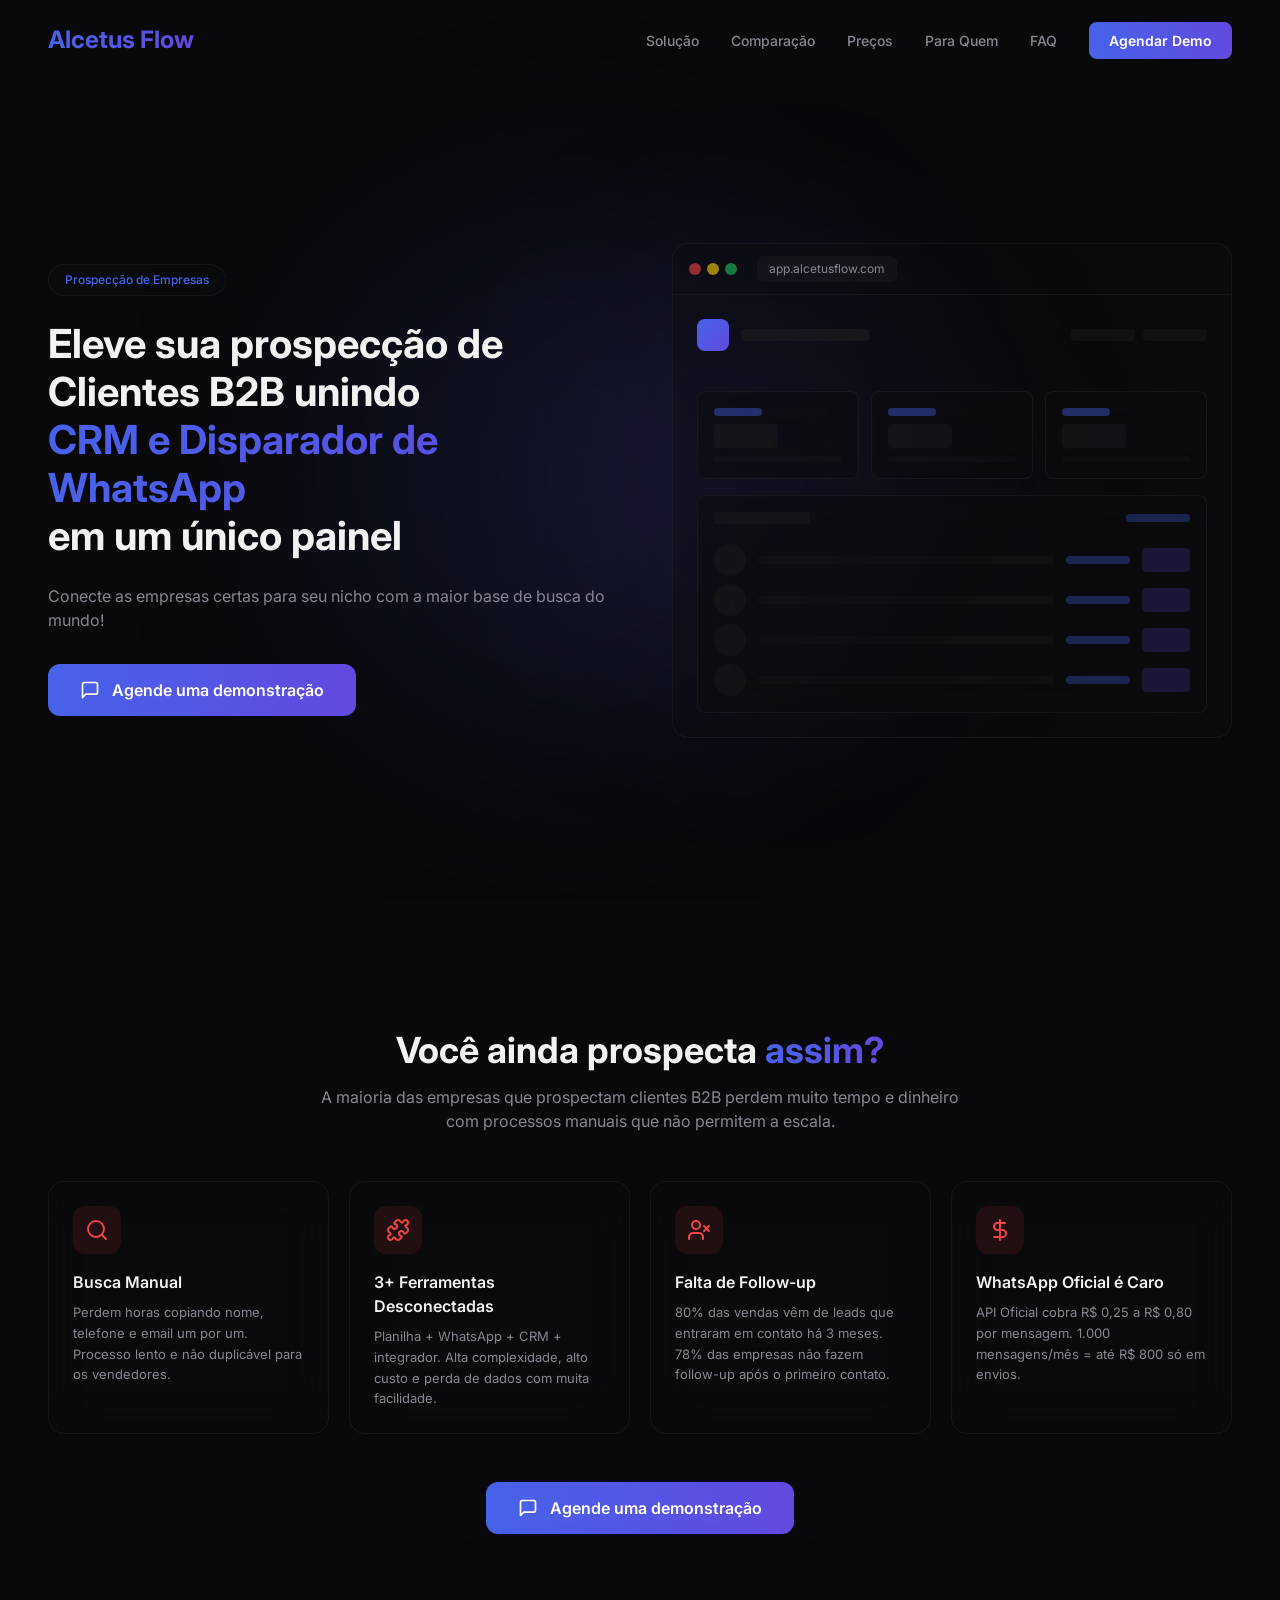
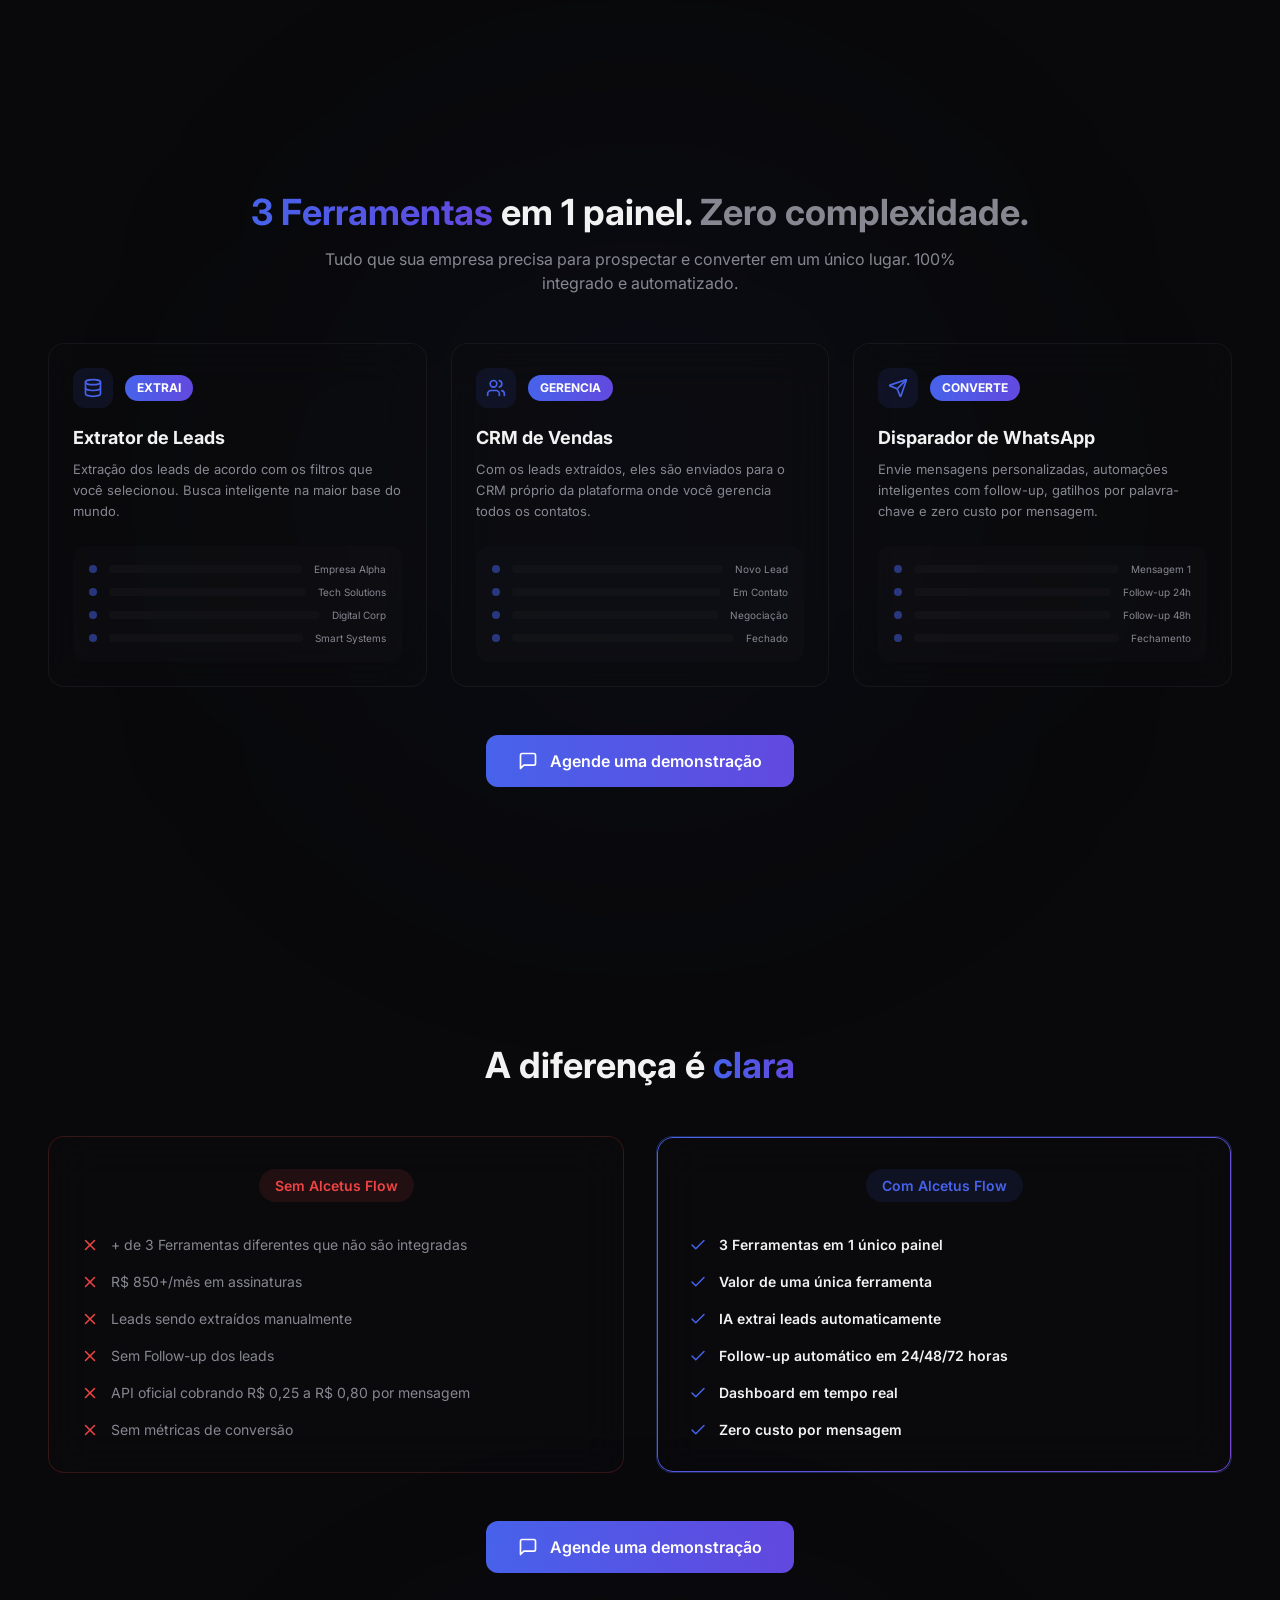
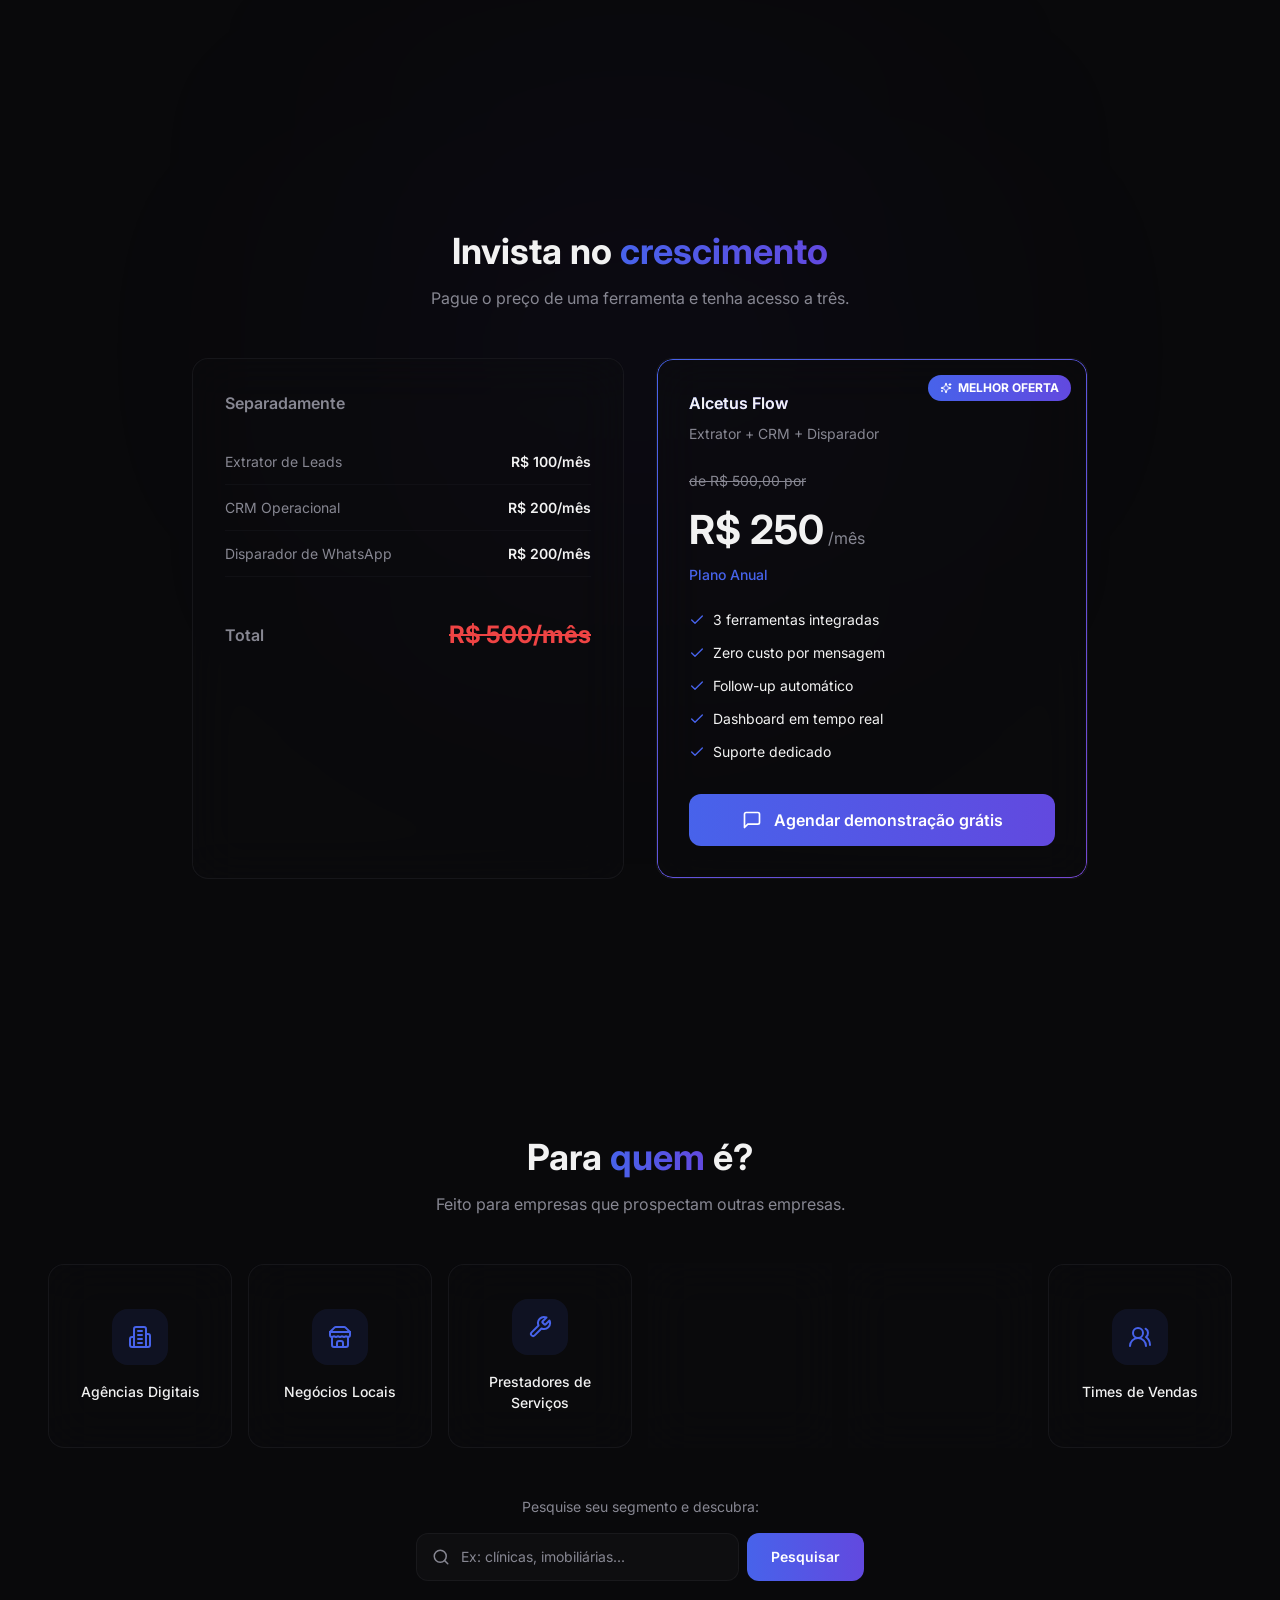
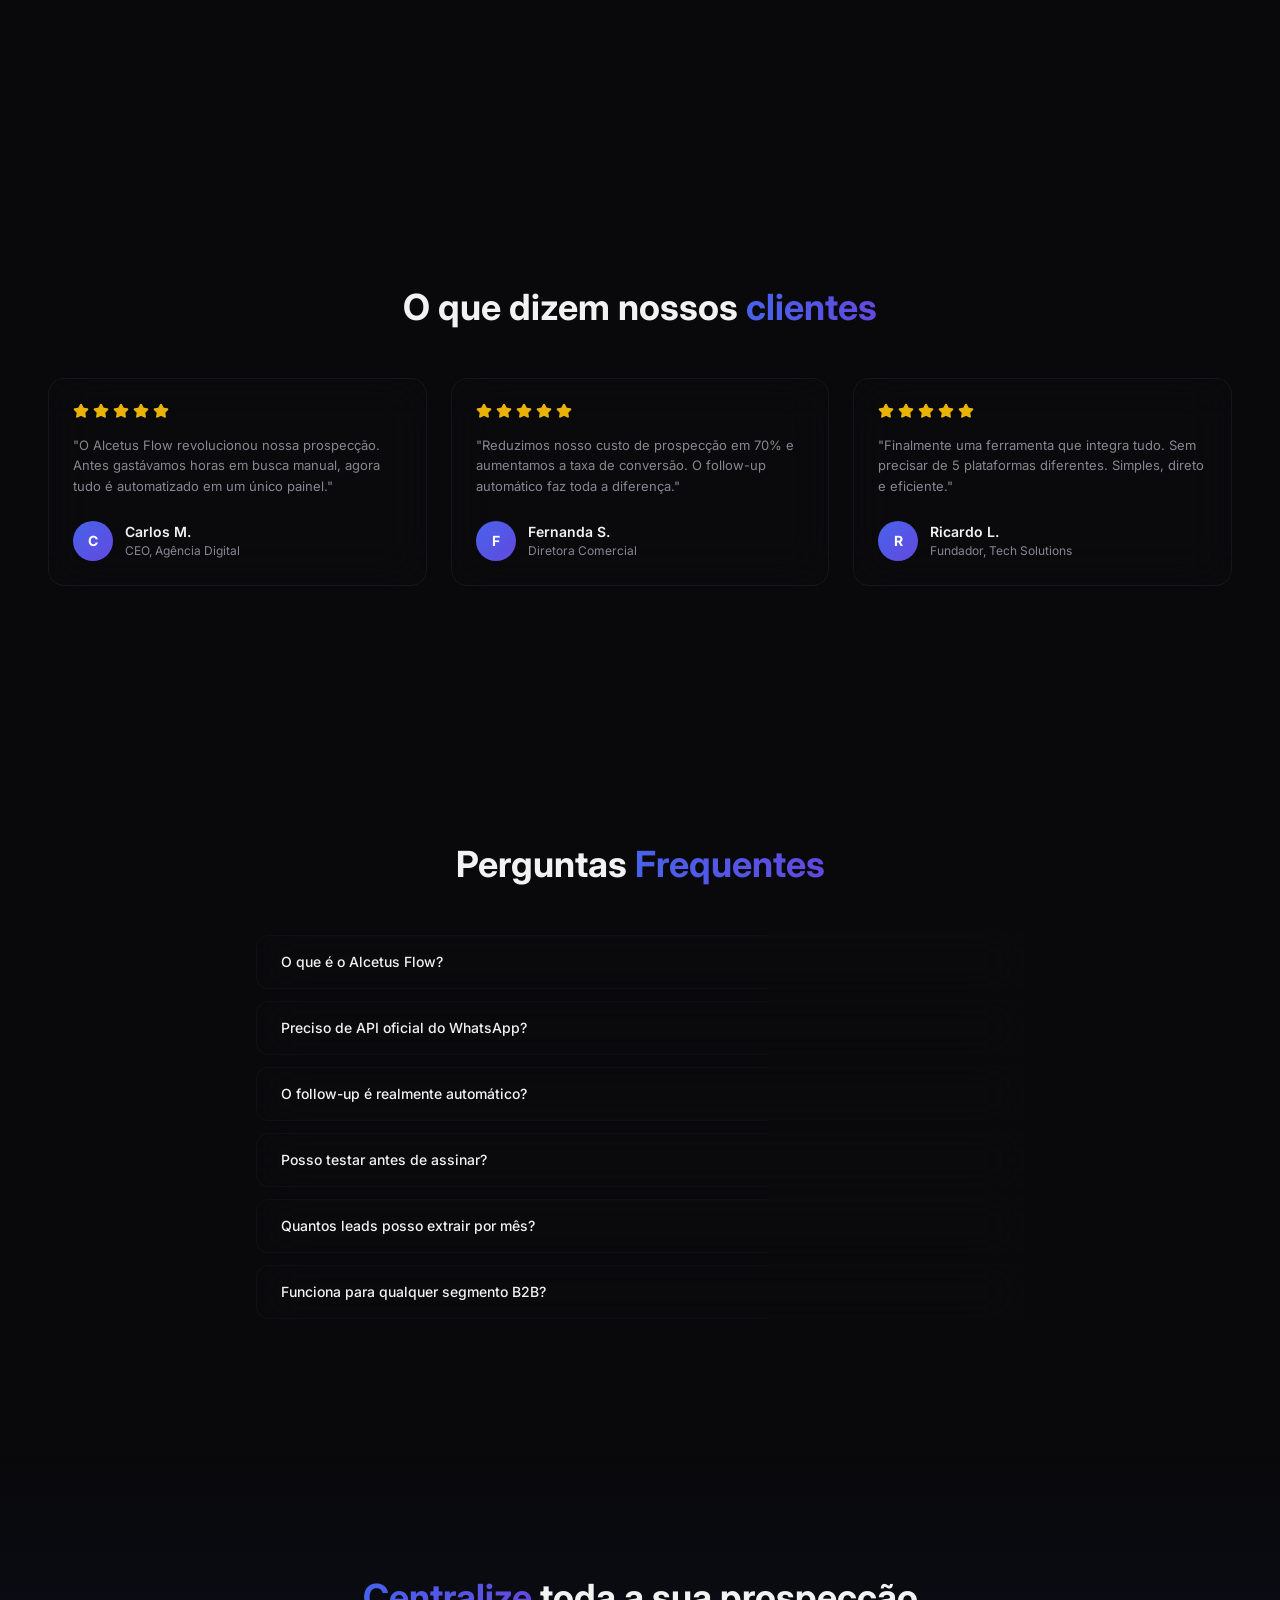
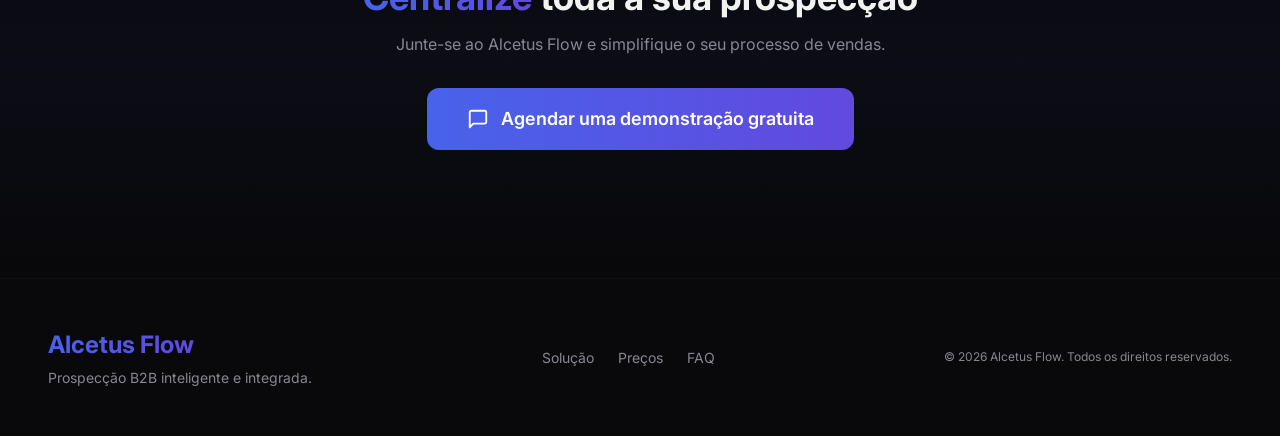
==== index.html @ d3956879 "site gerador de leads (alcetus.com)" ====
<!DOCTYPE html>
<html lang="pt-BR">
<head>
  <meta charset="UTF-8" />
  <meta name="viewport" content="width=device-width, initial-scale=1.0" />
  <title>Alcetus Flow — Prospecção B2B Inteligente</title>
  <meta name="description" content="Alcetus Flow — Prospecção B2B inteligente. CRM, Extrator de Leads e Disparador de WhatsApp em um único painel." />
  <meta name="author" content="Alcetus Flow" />
  <meta property="og:type" content="website" />
  <meta property="og:title" content="Alcetus Flow — Prospecção B2B Inteligente" />
  <meta property="og:description" content="Alcetus Flow — Prospecção B2B inteligente. CRM, Extrator de Leads e Disparador de WhatsApp em um único painel." />
  <meta name="twitter:card" content="summary_large_image" />
  <meta name="twitter:title" content="Alcetus Flow — Prospecção B2B Inteligente" />
  <meta name="twitter:description" content="Alcetus Flow — Prospecção B2B inteligente. CRM, Extrator de Leads e Disparador de WhatsApp em um único painel." />
  <link rel="preconnect" href="https://fonts.googleapis.com" />
  <link rel="preconnect" href="https://fonts.gstatic.com" crossorigin />
  <link href="https://fonts.googleapis.com/css2?family=Inter:wght@400;500;600;700;800&display=swap" rel="stylesheet" />
  <link rel="stylesheet" href="styles.css" />
</head>
<body>
  <div id="root">
    <!-- NAV -->
    <nav id="main-nav" class="nav">
      <div class="content-max section-padding nav-inner">
        <a href="#" class="brand gradient-text">Alcetus Flow</a>

        <div class="nav-links">
          <a href="#solucao" class="nav-link">Solução</a>
          <a href="#comparacao" class="nav-link">Comparação</a>
          <a href="#precos" class="nav-link">Preços</a>
          <a href="#para-quem" class="nav-link">Para Quem</a>
          <a href="#faq" class="nav-link">FAQ</a>
          <button type="button" class="btn-primary btn-sm" data-open-demo="true">Agendar Demo</button>
        </div>

        <button id="mobile-toggle" class="mobile-toggle" aria-label="Menu">
          <svg xmlns="http://www.w3.org/2000/svg" width="24" height="24" viewBox="0 0 24 24" fill="none" stroke="currentColor" stroke-width="2" stroke-linecap="round" stroke-linejoin="round">
            <line x1="4" x2="20" y1="12" y2="12"></line>
            <line x1="4" x2="20" y1="6" y2="6"></line>
            <line x1="4" x2="20" y1="18" y2="18"></line>
          </svg>
        </button>
      </div>

      <div id="mobile-menu" class="mobile-menu">
        <a href="#solucao" class="mobile-link">Solução</a>
        <a href="#comparacao" class="mobile-link">Comparação</a>
        <a href="#precos" class="mobile-link">Preços</a>
        <a href="#para-quem" class="mobile-link">Para Quem</a>
        <a href="#faq" class="mobile-link">FAQ</a>
        <button type="button" class="btn-primary btn-sm mobile-cta" data-open-demo="true">Agendar Demo</button>
      </div>
    </nav>

    <!-- HERO -->
    <section class="hero">
      <div class="glow glow-1"></div>
      <div class="glow glow-2"></div>

      <div class="content-max section-padding hero-inner">
        <div class="hero-grid">
          <div class="hero-left">
            <div class="fade-up" style="animation-delay: 0ms;">
              <span class="tag">Prospecção de Empresas</span>
            </div>
            <div class="fade-up" style="animation-delay: 100ms;">
              <h1 class="hero-title">Eleve sua prospecção de Clientes B2B unindo <span class="gradient-text">CRM e Disparador de WhatsApp</span> em um único painel</h1>
            </div>
            <div class="fade-up" style="animation-delay: 200ms;">
              <p class="hero-sub">Conecte as empresas certas para seu nicho com a maior base de busca do mundo!</p>
            </div>
            <div class="fade-up" style="animation-delay: 300ms;">
              <button type="button" class="btn-primary btn-lg" data-open-demo="true">
                <svg xmlns="http://www.w3.org/2000/svg" width="20" height="20" viewBox="0 0 24 24" fill="none" stroke="currentColor" stroke-width="2" stroke-linecap="round" stroke-linejoin="round">
                  <path d="M21 15a2 2 0 0 1-2 2H7l-4 4V5a2 2 0 0 1 2-2h14a2 2 0 0 1 2 2z"></path>
                </svg>
                Agende uma demonstração
              </button>
            </div>
          </div>

          <div class="hero-right scale-in" style="animation-delay: 400ms;">
            <div class="glass mockup">
              <div class="mockup-top">
                <div class="dots">
                  <span class="dot dot-red"></span>
                  <span class="dot dot-yellow"></span>
                  <span class="dot dot-green"></span>
                </div>
                <div class="url-bar">app.alcetusflow.com</div>
              </div>

              <div class="mockup-body">
                <div class="mockup-header">
                  <div class="mockup-logo"></div>
                  <div class="skel skel-name"></div>
                  <div class="skel-right">
                    <div class="skel skel-link"></div>
                    <div class="skel skel-link"></div>
                  </div>
                </div>

                <div class="mockup-stats">
                  <div class="glass stat-card">
                    <div class="bar bar-accent"></div>
                    <div class="bar-value"></div>
                    <div class="bar-line"></div>
                  </div>
                  <div class="glass stat-card">
                    <div class="bar bar-accent"></div>
                    <div class="bar-value"></div>
                    <div class="bar-line"></div>
                  </div>
                  <div class="glass stat-card">
                    <div class="bar bar-accent"></div>
                    <div class="bar-value"></div>
                    <div class="bar-line"></div>
                  </div>
                </div>

                <div class="glass stat-row">
                  <div class="stat-row-head">
                    <div class="skel-line skel-24"></div>
                    <div class="skel-line skel-16 primary-20"></div>
                  </div>
                  <div class="lead-row"><div class="avatar"></div><div class="skel-line skel-flex"></div><div class="skel-line skel-16 primary-20"></div><div class="badge-small"></div></div>
                  <div class="lead-row"><div class="avatar"></div><div class="skel-line skel-flex"></div><div class="skel-line skel-16 primary-20"></div><div class="badge-small"></div></div>
                  <div class="lead-row"><div class="avatar"></div><div class="skel-line skel-flex"></div><div class="skel-line skel-16 primary-20"></div><div class="badge-small"></div></div>
                  <div class="lead-row"><div class="avatar"></div><div class="skel-line skel-flex"></div><div class="skel-line skel-16 primary-20"></div><div class="badge-small"></div></div>
                </div>
              </div>
            </div>
          </div>
        </div>
      </div>
    </section>

    <!-- PROBLEM -->
    <section class="section">
      <div class="content-max section-padding">
        <div class="section-head reveal">
          <h2 class="section-title">Você ainda prospecta <span class="gradient-text">assim?</span></h2>
          <p class="section-sub">A maioria das empresas que prospectam clientes B2B perdem muito tempo e dinheiro com processos manuais que não permitem a escala.</p>
        </div>

        <div class="problem-grid">
          <div class="reveal" style="animation-delay: 0ms;">
            <div class="glass card card-problem">
              <div class="icon-box icon-box-danger">
                <svg xmlns="http://www.w3.org/2000/svg" width="24" height="24" viewBox="0 0 24 24" fill="none" stroke="currentColor" stroke-width="2" stroke-linecap="round" stroke-linejoin="round">
                  <circle cx="11" cy="11" r="8"></circle>
                  <path d="m21 21-4.3-4.3"></path>
                </svg>
              </div>
              <h3 class="card-title">Busca Manual</h3>
              <p class="card-text">Perdem horas copiando nome, telefone e email um por um. Processo lento e não duplicável para os vendedores.</p>
            </div>
          </div>

          <div class="reveal" style="animation-delay: 100ms;">
            <div class="glass card card-problem">
              <div class="icon-box icon-box-danger">
                <svg xmlns="http://www.w3.org/2000/svg" width="24" height="24" viewBox="0 0 24 24" fill="none" stroke="currentColor" stroke-width="2" stroke-linecap="round" stroke-linejoin="round">
                  <path d="M15.39 4.39a1 1 0 0 0 1.68-.474 2.5 2.5 0 1 1 3.014 3.015 1 1 0 0 0-.474 1.68l1.683 1.682a2.414 2.414 0 0 1 0 3.414L19.61 15.39a1 1 0 0 1-1.68-.474 2.5 2.5 0 1 0-3.014 3.015 1 1 0 0 1 .474 1.68l-1.683 1.682a2.414 2.414 0 0 1-3.414 0L8.61 19.61a1 1 0 0 0-1.68.474 2.5 2.5 0 1 1-3.014-3.015 1 1 0 0 0 .474-1.68l-1.683-1.682a2.414 2.414 0 0 1 0-3.414L4.39 8.61a1 1 0 0 1 1.68.474 2.5 2.5 0 1 0 3.014-3.015 1 1 0 0 1-.474-1.68l1.683-1.682a2.414 2.414 0 0 1 3.414 0z"></path>
                </svg>
              </div>
              <h3 class="card-title">3+ Ferramentas Desconectadas</h3>
              <p class="card-text">Planilha + WhatsApp + CRM + integrador. Alta complexidade, alto custo e perda de dados com muita facilidade.</p>
            </div>
          </div>

          <div class="reveal" style="animation-delay: 200ms;">
            <div class="glass card card-problem">
              <div class="icon-box icon-box-danger">
                <svg xmlns="http://www.w3.org/2000/svg" width="24" height="24" viewBox="0 0 24 24" fill="none" stroke="currentColor" stroke-width="2" stroke-linecap="round" stroke-linejoin="round">
                  <path d="M16 21v-2a4 4 0 0 0-4-4H6a4 4 0 0 0-4 4v2"></path>
                  <circle cx="9" cy="7" r="4"></circle>
                  <line x1="17" x2="22" y1="8" y2="13"></line>
                  <line x1="22" x2="17" y1="8" y2="13"></line>
                </svg>
              </div>
              <h3 class="card-title">Falta de Follow-up</h3>
              <p class="card-text">80% das vendas vêm de leads que entraram em contato há 3 meses. 78% das empresas não fazem follow-up após o primeiro contato.</p>
            </div>
          </div>

          <div class="reveal" style="animation-delay: 300ms;">
            <div class="glass card card-problem">
              <div class="icon-box icon-box-danger">
                <svg xmlns="http://www.w3.org/2000/svg" width="24" height="24" viewBox="0 0 24 24" fill="none" stroke="currentColor" stroke-width="2" stroke-linecap="round" stroke-linejoin="round">
                  <line x1="12" x2="12" y1="2" y2="22"></line>
                  <path d="M17 5H9.5a3.5 3.5 0 0 0 0 7h5a3.5 3.5 0 0 1 0 7H6"></path>
                </svg>
              </div>
              <h3 class="card-title">WhatsApp Oficial é Caro</h3>
              <p class="card-text">API Oficial cobra R$ 0,25 a R$ 0,80 por mensagem. 1.000 mensagens/mês = até R$ 800 só em envios.</p>
            </div>
          </div>
        </div>

        <div class="center reveal" style="animation-delay: 500ms;">
          <button type="button" class="btn-primary btn-lg" data-open-demo="true">
            <svg xmlns="http://www.w3.org/2000/svg" width="20" height="20" viewBox="0 0 24 24" fill="none" stroke="currentColor" stroke-width="2" stroke-linecap="round" stroke-linejoin="round">
              <path d="M21 15a2 2 0 0 1-2 2H7l-4 4V5a2 2 0 0 1 2-2h14a2 2 0 0 1 2 2z"></path>
            </svg>
            Agende uma demonstração
          </button>
        </div>
      </div>
    </section>

    <!-- SOLUTION -->
    <section id="solucao" class="section">
      <div class="glow glow-center"></div>
      <div class="content-max section-padding relative">
        <div class="section-head reveal">
          <h2 class="section-title"><span class="gradient-text">3 Ferramentas</span> em 1 painel. <span class="muted">Zero complexidade.</span></h2>
          <p class="section-sub">Tudo que sua empresa precisa para prospectar e converter em um único lugar. 100% integrado e automatizado.</p>
        </div>

        <div class="solution-grid">
          <!-- Card 1 -->
          <div class="reveal" style="animation-delay: 0ms;">
            <div class="glass card card-solution">
              <div class="card-solution-head">
                <div class="card-solution-top">
                  <div class="icon-box icon-box-primary">
                    <svg xmlns="http://www.w3.org/2000/svg" width="20" height="20" viewBox="0 0 24 24" fill="none" stroke="currentColor" stroke-width="2" stroke-linecap="round" stroke-linejoin="round">
                      <ellipse cx="12" cy="5" rx="9" ry="3"></ellipse>
                      <path d="M3 5V19A9 3 0 0 0 21 19V5"></path>
                      <path d="M3 12A9 3 0 0 0 21 12"></path>
                    </svg>
                  </div>
                  <span class="pill-tag">EXTRAI</span>
                </div>
                <h3 class="card-title-lg">Extrator de Leads</h3>
                <p class="card-text">Extração dos leads de acordo com os filtros que você selecionou. Busca inteligente na maior base do mundo.</p>
              </div>
              <div class="card-solution-demo">
                <div class="demo-row"><span class="dot-primary"></span><div class="demo-bar"></div><span class="demo-label">Empresa Alpha</span></div>
                <div class="demo-row"><span class="dot-primary"></span><div class="demo-bar"></div><span class="demo-label">Tech Solutions</span></div>
                <div class="demo-row"><span class="dot-primary"></span><div class="demo-bar"></div><span class="demo-label">Digital Corp</span></div>
                <div class="demo-row"><span class="dot-primary"></span><div class="demo-bar"></div><span class="demo-label">Smart Systems</span></div>
              </div>
            </div>
          </div>

          <!-- Card 2 -->
          <div class="reveal" style="animation-delay: 150ms;">
            <div class="glass card card-solution">
              <div class="card-solution-head">
                <div class="card-solution-top">
                  <div class="icon-box icon-box-primary">
                    <svg xmlns="http://www.w3.org/2000/svg" width="20" height="20" viewBox="0 0 24 24" fill="none" stroke="currentColor" stroke-width="2" stroke-linecap="round" stroke-linejoin="round">
                      <path d="M16 21v-2a4 4 0 0 0-4-4H6a4 4 0 0 0-4 4v2"></path>
                      <circle cx="9" cy="7" r="4"></circle>
                      <path d="M22 21v-2a4 4 0 0 0-3-3.87"></path>
                      <path d="M16 3.13a4 4 0 0 1 0 7.75"></path>
                    </svg>
                  </div>
                  <span class="pill-tag">GERENCIA</span>
                </div>
                <h3 class="card-title-lg">CRM de Vendas</h3>
                <p class="card-text">Com os leads extraídos, eles são enviados para o CRM próprio da plataforma onde você gerencia todos os contatos.</p>
              </div>
              <div class="card-solution-demo">
                <div class="demo-row"><span class="dot-primary"></span><div class="demo-bar"></div><span class="demo-label">Novo Lead</span></div>
                <div class="demo-row"><span class="dot-primary"></span><div class="demo-bar"></div><span class="demo-label">Em Contato</span></div>
                <div class="demo-row"><span class="dot-primary"></span><div class="demo-bar"></div><span class="demo-label">Negociação</span></div>
                <div class="demo-row"><span class="dot-primary"></span><div class="demo-bar"></div><span class="demo-label">Fechado</span></div>
              </div>
            </div>
          </div>

          <!-- Card 3 -->
          <div class="reveal" style="animation-delay: 300ms;">
            <div class="glass card card-solution">
              <div class="card-solution-head">
                <div class="card-solution-top">
                  <div class="icon-box icon-box-primary">
                    <svg xmlns="http://www.w3.org/2000/svg" width="20" height="20" viewBox="0 0 24 24" fill="none" stroke="currentColor" stroke-width="2" stroke-linecap="round" stroke-linejoin="round">
                      <path d="M14.536 21.686a.5.5 0 0 0 .937-.024l6.5-19a.496.496 0 0 0-.635-.635l-19 6.5a.5.5 0 0 0-.024.937l7.93 3.18a2 2 0 0 1 1.112 1.11z"></path>
                      <path d="m21.854 2.147-10.94 10.939"></path>
                    </svg>
                  </div>
                  <span class="pill-tag">CONVERTE</span>
                </div>
                <h3 class="card-title-lg">Disparador de WhatsApp</h3>
                <p class="card-text">Envie mensagens personalizadas, automações inteligentes com follow-up, gatilhos por palavra-chave e zero custo por mensagem.</p>
              </div>
              <div class="card-solution-demo">
                <div class="demo-row"><span class="dot-primary"></span><div class="demo-bar"></div><span class="demo-label">Mensagem 1</span></div>
                <div class="demo-row"><span class="dot-primary"></span><div class="demo-bar"></div><span class="demo-label">Follow-up 24h</span></div>
                <div class="demo-row"><span class="dot-primary"></span><div class="demo-bar"></div><span class="demo-label">Follow-up 48h</span></div>
                <div class="demo-row"><span class="dot-primary"></span><div class="demo-bar"></div><span class="demo-label">Fechamento</span></div>
              </div>
            </div>
          </div>
        </div>

        <div class="center reveal" style="animation-delay: 500ms;">
          <button type="button" class="btn-primary btn-lg" data-open-demo="true">
            <svg xmlns="http://www.w3.org/2000/svg" width="20" height="20" viewBox="0 0 24 24" fill="none" stroke="currentColor" stroke-width="2" stroke-linecap="round" stroke-linejoin="round">
              <path d="M21 15a2 2 0 0 1-2 2H7l-4 4V5a2 2 0 0 1 2-2h14a2 2 0 0 1 2 2z"></path>
            </svg>
            Agende uma demonstração
          </button>
        </div>
      </div>
    </section>

    <!-- COMPARISON -->
    <section id="comparacao" class="section">
      <div class="content-max section-padding">
        <div class="section-head reveal">
          <h2 class="section-title">A diferença é <span class="gradient-text">clara</span></h2>
        </div>

        <div class="compare-grid">
          <div class="reveal">
            <div class="glass card compare-card compare-danger">
              <div class="center">
                <span class="pill-danger">Sem Alcetus Flow</span>
              </div>
              <ul class="compare-list">
                <li><svg xmlns="http://www.w3.org/2000/svg" width="18" height="18" viewBox="0 0 24 24" fill="none" stroke="currentColor" stroke-width="2" stroke-linecap="round" stroke-linejoin="round" class="icon-x"><path d="M18 6 6 18"></path><path d="m6 6 12 12"></path></svg><span>+ de 3 Ferramentas diferentes que não são integradas</span></li>
                <li><svg xmlns="http://www.w3.org/2000/svg" width="18" height="18" viewBox="0 0 24 24" fill="none" stroke="currentColor" stroke-width="2" stroke-linecap="round" stroke-linejoin="round" class="icon-x"><path d="M18 6 6 18"></path><path d="m6 6 12 12"></path></svg><span>R$ 850+/mês em assinaturas</span></li>
                <li><svg xmlns="http://www.w3.org/2000/svg" width="18" height="18" viewBox="0 0 24 24" fill="none" stroke="currentColor" stroke-width="2" stroke-linecap="round" stroke-linejoin="round" class="icon-x"><path d="M18 6 6 18"></path><path d="m6 6 12 12"></path></svg><span>Leads sendo extraídos manualmente</span></li>
                <li><svg xmlns="http://www.w3.org/2000/svg" width="18" height="18" viewBox="0 0 24 24" fill="none" stroke="currentColor" stroke-width="2" stroke-linecap="round" stroke-linejoin="round" class="icon-x"><path d="M18 6 6 18"></path><path d="m6 6 12 12"></path></svg><span>Sem Follow-up dos leads</span></li>
                <li><svg xmlns="http://www.w3.org/2000/svg" width="18" height="18" viewBox="0 0 24 24" fill="none" stroke="currentColor" stroke-width="2" stroke-linecap="round" stroke-linejoin="round" class="icon-x"><path d="M18 6 6 18"></path><path d="m6 6 12 12"></path></svg><span>API oficial cobrando R$ 0,25 a R$ 0,80 por mensagem</span></li>
                <li><svg xmlns="http://www.w3.org/2000/svg" width="18" height="18" viewBox="0 0 24 24" fill="none" stroke="currentColor" stroke-width="2" stroke-linecap="round" stroke-linejoin="round" class="icon-x"><path d="M18 6 6 18"></path><path d="m6 6 12 12"></path></svg><span>Sem métricas de conversão</span></li>
              </ul>
            </div>
          </div>

          <div class="reveal">
            <div class="glass card compare-card compare-primary gradient-border">
              <div class="center">
                <span class="pill-primary">Com Alcetus Flow</span>
              </div>
              <ul class="compare-list">
                <li><svg xmlns="http://www.w3.org/2000/svg" width="18" height="18" viewBox="0 0 24 24" fill="none" stroke="currentColor" stroke-width="2" stroke-linecap="round" stroke-linejoin="round" class="icon-check"><path d="M20 6 9 17l-5-5"></path></svg><span class="strong">3 Ferramentas em 1 único painel</span></li>
                <li><svg xmlns="http://www.w3.org/2000/svg" width="18" height="18" viewBox="0 0 24 24" fill="none" stroke="currentColor" stroke-width="2" stroke-linecap="round" stroke-linejoin="round" class="icon-check"><path d="M20 6 9 17l-5-5"></path></svg><span class="strong">Valor de uma única ferramenta</span></li>
                <li><svg xmlns="http://www.w3.org/2000/svg" width="18" height="18" viewBox="0 0 24 24" fill="none" stroke="currentColor" stroke-width="2" stroke-linecap="round" stroke-linejoin="round" class="icon-check"><path d="M20 6 9 17l-5-5"></path></svg><span class="strong">IA extrai leads automaticamente</span></li>
                <li><svg xmlns="http://www.w3.org/2000/svg" width="18" height="18" viewBox="0 0 24 24" fill="none" stroke="currentColor" stroke-width="2" stroke-linecap="round" stroke-linejoin="round" class="icon-check"><path d="M20 6 9 17l-5-5"></path></svg><span class="strong">Follow-up automático em 24/48/72 horas</span></li>
                <li><svg xmlns="http://www.w3.org/2000/svg" width="18" height="18" viewBox="0 0 24 24" fill="none" stroke="currentColor" stroke-width="2" stroke-linecap="round" stroke-linejoin="round" class="icon-check"><path d="M20 6 9 17l-5-5"></path></svg><span class="strong">Dashboard em tempo real</span></li>
                <li><svg xmlns="http://www.w3.org/2000/svg" width="18" height="18" viewBox="0 0 24 24" fill="none" stroke="currentColor" stroke-width="2" stroke-linecap="round" stroke-linejoin="round" class="icon-check"><path d="M20 6 9 17l-5-5"></path></svg><span class="strong">Zero custo por mensagem</span></li>
              </ul>
            </div>
          </div>
        </div>

        <div class="center reveal" style="animation-delay: 300ms;">
          <button type="button" class="btn-primary btn-lg" data-open-demo="true">
            <svg xmlns="http://www.w3.org/2000/svg" width="20" height="20" viewBox="0 0 24 24" fill="none" stroke="currentColor" stroke-width="2" stroke-linecap="round" stroke-linejoin="round">
              <path d="M21 15a2 2 0 0 1-2 2H7l-4 4V5a2 2 0 0 1 2-2h14a2 2 0 0 1 2 2z"></path>
            </svg>
            Agende uma demonstração
          </button>
        </div>
      </div>
    </section>

    <!-- PRICING -->
    <section id="precos" class="section">
      <div class="glow glow-top"></div>
      <div class="content-max section-padding relative">
        <div class="section-head reveal">
          <h2 class="section-title">Invista no <span class="gradient-text">crescimento</span></h2>
          <p class="section-sub">Pague o preço de uma ferramenta e tenha acesso a três.</p>
        </div>

        <div class="pricing-grid">
          <div class="reveal">
            <div class="glass card pricing-card">
              <h3 class="pricing-subtitle">Separadamente</h3>
              <div class="pricing-list">
                <div class="pricing-row">
                  <span class="muted">Extrator de Leads</span>
                  <span class="strong">R$ 100/mês</span>
                </div>
                <div class="pricing-row">
                  <span class="muted">CRM Operacional</span>
                  <span class="strong">R$ 200/mês</span>
                </div>
                <div class="pricing-row">
                  <span class="muted">Disparador de WhatsApp</span>
                  <span class="strong">R$ 200/mês</span>
                </div>
              </div>
              <div class="pricing-total">
                <span class="muted strong-16">Total</span>
                <span class="pricing-total-value striked">R$ 500/mês</span>
              </div>
            </div>
          </div>

          <div class="reveal">
            <div class="glass card pricing-card pricing-highlight gradient-border">
              <div class="best-tag">
                <span class="pill-gradient">
                  <svg xmlns="http://www.w3.org/2000/svg" width="12" height="12" viewBox="0 0 24 24" fill="none" stroke="currentColor" stroke-width="2" stroke-linecap="round" stroke-linejoin="round">
                    <path d="M9.937 15.5A2 2 0 0 0 8.5 14.063l-6.135-1.582a.5.5 0 0 1 0-.962L8.5 9.936A2 2 0 0 0 9.937 8.5l1.582-6.135a.5.5 0 0 1 .963 0L14.063 8.5A2 2 0 0 0 15.5 9.937l6.135 1.581a.5.5 0 0 1 0 .964L15.5 14.063a2 2 0 0 0-1.437 1.437l-1.582 6.135a.5.5 0 0 1-.963 0z"></path>
                    <path d="M20 3v4"></path>
                    <path d="M22 5h-4"></path>
                    <path d="M4 17v2"></path>
                    <path d="M5 18H3"></path>
                  </svg>
                  MELHOR OFERTA
                </span>
              </div>
              <h3 class="pricing-subtitle gradient-text">Alcetus Flow</h3>
              <p class="muted small mb-6">Extrator + CRM + Disparador</p>
              <div class="pricing-price">
                <span class="muted small striked">de R$ 500,00 por</span>
                <div class="price-big">
                  <span class="price-value">R$ 250</span>
                  <span class="price-suffix">/mês</span>
                </div>
                <span class="plan-tag">Plano Anual</span>
              </div>
              <ul class="pricing-features">
                <li><svg xmlns="http://www.w3.org/2000/svg" width="16" height="16" viewBox="0 0 24 24" fill="none" stroke="currentColor" stroke-width="2" stroke-linecap="round" stroke-linejoin="round" class="icon-check"><path d="M20 6 9 17l-5-5"></path></svg>3 ferramentas integradas</li>
                <li><svg xmlns="http://www.w3.org/2000/svg" width="16" height="16" viewBox="0 0 24 24" fill="none" stroke="currentColor" stroke-width="2" stroke-linecap="round" stroke-linejoin="round" class="icon-check"><path d="M20 6 9 17l-5-5"></path></svg>Zero custo por mensagem</li>
                <li><svg xmlns="http://www.w3.org/2000/svg" width="16" height="16" viewBox="0 0 24 24" fill="none" stroke="currentColor" stroke-width="2" stroke-linecap="round" stroke-linejoin="round" class="icon-check"><path d="M20 6 9 17l-5-5"></path></svg>Follow-up automático</li>
                <li><svg xmlns="http://www.w3.org/2000/svg" width="16" height="16" viewBox="0 0 24 24" fill="none" stroke="currentColor" stroke-width="2" stroke-linecap="round" stroke-linejoin="round" class="icon-check"><path d="M20 6 9 17l-5-5"></path></svg>Dashboard em tempo real</li>
                <li><svg xmlns="http://www.w3.org/2000/svg" width="16" height="16" viewBox="0 0 24 24" fill="none" stroke="currentColor" stroke-width="2" stroke-linecap="round" stroke-linejoin="round" class="icon-check"><path d="M20 6 9 17l-5-5"></path></svg>Suporte dedicado</li>
              </ul>
              <button type="button" class="btn-primary btn-lg btn-block" data-open-demo="true">
                <svg xmlns="http://www.w3.org/2000/svg" width="20" height="20" viewBox="0 0 24 24" fill="none" stroke="currentColor" stroke-width="2" stroke-linecap="round" stroke-linejoin="round">
                  <path d="M21 15a2 2 0 0 1-2 2H7l-4 4V5a2 2 0 0 1 2-2h14a2 2 0 0 1 2 2z"></path>
                </svg>
                Agendar demonstração grátis
              </button>
            </div>
          </div>
        </div>
      </div>
    </section>

    <!-- FOR WHO -->
    <section id="para-quem" class="section">
      <div class="content-max section-padding">
        <div class="section-head reveal">
          <h2 class="section-title">Para <span class="gradient-text">quem</span> é?</h2>
          <p class="section-sub">Feito para empresas que prospectam outras empresas.</p>
        </div>

        <div class="who-grid">
          <div class="reveal" style="animation-delay: 0ms;">
            <div class="glass card who-card">
              <div class="icon-box-lg icon-box-primary">
                <svg xmlns="http://www.w3.org/2000/svg" width="24" height="24" viewBox="0 0 24 24" fill="none" stroke="currentColor" stroke-width="2" stroke-linecap="round" stroke-linejoin="round">
                  <path d="M6 22V4a2 2 0 0 1 2-2h8a2 2 0 0 1 2 2v18Z"></path>
                  <path d="M6 12H4a2 2 0 0 0-2 2v6a2 2 0 0 0 2 2h2"></path>
                  <path d="M18 9h2a2 2 0 0 1 2 2v9a2 2 0 0 1-2 2h-2"></path>
                  <path d="M10 6h4"></path><path d="M10 10h4"></path><path d="M10 14h4"></path><path d="M10 18h4"></path>
                </svg>
              </div>
              <span class="who-label">Agências Digitais</span>
            </div>
          </div>

          <div class="reveal" style="animation-delay: 80ms;">
            <div class="glass card who-card">
              <div class="icon-box-lg icon-box-primary">
                <svg xmlns="http://www.w3.org/2000/svg" width="24" height="24" viewBox="0 0 24 24" fill="none" stroke="currentColor" stroke-width="2" stroke-linecap="round" stroke-linejoin="round">
                  <path d="m2 7 4.41-4.41A2 2 0 0 1 7.83 2h8.34a2 2 0 0 1 1.42.59L22 7"></path>
                  <path d="M4 12v8a2 2 0 0 0 2 2h12a2 2 0 0 0 2-2v-8"></path>
                  <path d="M15 22v-4a2 2 0 0 0-2-2h-2a2 2 0 0 0-2 2v4"></path>
                  <path d="M2 7h20"></path>
                  <path d="M22 7v3a2 2 0 0 1-2 2a2.7 2.7 0 0 1-1.59-.63.7.7 0 0 0-.82 0A2.7 2.7 0 0 1 16 12a2.7 2.7 0 0 1-1.59-.63.7.7 0 0 0-.82 0A2.7 2.7 0 0 1 12 12a2.7 2.7 0 0 1-1.59-.63.7.7 0 0 0-.82 0A2.7 2.7 0 0 1 8 12a2.7 2.7 0 0 1-1.59-.63.7.7 0 0 0-.82 0A2.7 2.7 0 0 1 4 12a2 2 0 0 1-2-2V7"></path>
                </svg>
              </div>
              <span class="who-label">Negócios Locais</span>
            </div>
          </div>

          <div class="reveal" style="animation-delay: 160ms;">
            <div class="glass card who-card">
              <div class="icon-box-lg icon-box-primary">
                <svg xmlns="http://www.w3.org/2000/svg" width="24" height="24" viewBox="0 0 24 24" fill="none" stroke="currentColor" stroke-width="2" stroke-linecap="round" stroke-linejoin="round">
                  <path d="M14.7 6.3a1 1 0 0 0 0 1.4l1.6 1.6a1 1 0 0 0 1.4 0l3.77-3.77a6 6 0 0 1-7.94 7.94l-6.91 6.91a2.12 2.12 0 0 1-3-3l6.91-6.91a6 6 0 0 1 7.94-7.94l-3.76 3.76z"></path>
                </svg>
              </div>
              <span class="who-label">Prestadores de Serviços</span>
            </div>
          </div>

          <div class="reveal" style="animation-delay: 240ms;">
            <div class="glass card who-card">
              <div class="icon-box-lg icon-box-primary">
                <svg xmlns="http://www.w3.org/2000/svg" width="24" height="24" viewBox="0 0 24 24" fill="none" stroke="currentColor" stroke-width="2" stroke-linecap="round" stroke-linejoin="round">
                  <path d="M14 18V6a2 2 0 0 0-2-2H4a2 2 0 0 0-2 2v11a1 1 0 0 0 1 1h2"></path>
                  <path d="M15 18H9"></path>
                  <path d="M19 18h2a1 1 0 0 0 1-1v-3.65a1 1 0 0 0-.22-.624l-3.48-4.35A1 1 0 0 0 17.52 8H14"></path>
                  <circle cx="17" cy="18" r="2"></circle>
                  <circle cx="7" cy="18" r="2"></circle>
                </svg>
              </div>
              <span class="who-label">Distribuidores</span>
            </div>
          </div>

          <div class="reveal" style="animation-delay: 320ms;">
            <div class="glass card who-card">
              <div class="icon-box-lg icon-box-primary">
                <svg xmlns="http://www.w3.org/2000/svg" width="24" height="24" viewBox="0 0 24 24" fill="none" stroke="currentColor" stroke-width="2" stroke-linecap="round" stroke-linejoin="round">
                  <path d="M16 20V4a2 2 0 0 0-2-2h-4a2 2 0 0 0-2 2v16"></path>
                  <rect width="20" height="14" x="2" y="6" rx="2"></rect>
                </svg>
              </div>
              <span class="who-label">Escritórios</span>
            </div>
          </div>

          <div class="reveal" style="animation-delay: 400ms;">
            <div class="glass card who-card">
              <div class="icon-box-lg icon-box-primary">
                <svg xmlns="http://www.w3.org/2000/svg" width="24" height="24" viewBox="0 0 24 24" fill="none" stroke="currentColor" stroke-width="2" stroke-linecap="round" stroke-linejoin="round">
                  <path d="M18 21a8 8 0 0 0-16 0"></path>
                  <circle cx="10" cy="8" r="5"></circle>
                  <path d="M22 20c0-3.37-2-6.5-4-8a5 5 0 0 0-.45-8.3"></path>
                </svg>
              </div>
              <span class="who-label">Times de Vendas</span>
            </div>
          </div>
        </div>

        <div class="center reveal" style="animation-delay: 600ms;">
          <p class="muted small mb-4">Pesquise seu segmento e descubra:</p>
          <form id="search-form" class="search-form" onsubmit="return false;">
            <div class="search-wrap">
              <svg xmlns="http://www.w3.org/2000/svg" width="18" height="18" viewBox="0 0 24 24" fill="none" stroke="currentColor" stroke-width="2" stroke-linecap="round" stroke-linejoin="round" class="search-icon">
                <circle cx="11" cy="11" r="8"></circle>
                <path d="m21 21-4.3-4.3"></path>
              </svg>
              <input id="search-input" class="search-input" placeholder="Ex: clínicas, imobiliárias..." />
            </div>
            <button type="submit" class="btn-primary btn-md">Pesquisar</button>
          </form>
          <div id="search-result" class="search-result"></div>
        </div>
      </div>
    </section>

    <!-- TESTIMONIALS -->
    <section class="section">
      <div class="content-max section-padding">
        <div class="section-head reveal">
          <h2 class="section-title">O que dizem nossos <span class="gradient-text">clientes</span></h2>
        </div>

        <div class="testimonial-grid">
          <div class="reveal" style="animation-delay: 0ms;">
            <div class="glass card testimonial">
              <div class="stars">
                <svg xmlns="http://www.w3.org/2000/svg" width="16" height="16" viewBox="0 0 24 24" fill="currentColor" stroke="currentColor" stroke-width="2" stroke-linecap="round" stroke-linejoin="round"><path d="M11.525 2.295a.53.53 0 0 1 .95 0l2.31 4.679a2.123 2.123 0 0 0 1.595 1.16l5.166.756a.53.53 0 0 1 .294.904l-3.736 3.638a2.123 2.123 0 0 0-.611 1.878l.882 5.14a.53.53 0 0 1-.771.56l-4.618-2.428a2.122 2.122 0 0 0-1.973 0L6.396 21.01a.53.53 0 0 1-.77-.56l.881-5.139a2.122 2.122 0 0 0-.611-1.879L2.16 9.795a.53.53 0 0 1 .294-.906l5.165-.755a2.122 2.122 0 0 0 1.597-1.16z"></path></svg>
                <svg xmlns="http://www.w3.org/2000/svg" width="16" height="16" viewBox="0 0 24 24" fill="currentColor" stroke="currentColor" stroke-width="2" stroke-linecap="round" stroke-linejoin="round"><path d="M11.525 2.295a.53.53 0 0 1 .95 0l2.31 4.679a2.123 2.123 0 0 0 1.595 1.16l5.166.756a.53.53 0 0 1 .294.904l-3.736 3.638a2.123 2.123 0 0 0-.611 1.878l.882 5.14a.53.53 0 0 1-.771.56l-4.618-2.428a2.122 2.122 0 0 0-1.973 0L6.396 21.01a.53.53 0 0 1-.77-.56l.881-5.139a2.122 2.122 0 0 0-.611-1.879L2.16 9.795a.53.53 0 0 1 .294-.906l5.165-.755a2.122 2.122 0 0 0 1.597-1.16z"></path></svg>
                <svg xmlns="http://www.w3.org/2000/svg" width="16" height="16" viewBox="0 0 24 24" fill="currentColor" stroke="currentColor" stroke-width="2" stroke-linecap="round" stroke-linejoin="round"><path d="M11.525 2.295a.53.53 0 0 1 .95 0l2.31 4.679a2.123 2.123 0 0 0 1.595 1.16l5.166.756a.53.53 0 0 1 .294.904l-3.736 3.638a2.123 2.123 0 0 0-.611 1.878l.882 5.14a.53.53 0 0 1-.771.56l-4.618-2.428a2.122 2.122 0 0 0-1.973 0L6.396 21.01a.53.53 0 0 1-.77-.56l.881-5.139a2.122 2.122 0 0 0-.611-1.879L2.16 9.795a.53.53 0 0 1 .294-.906l5.165-.755a2.122 2.122 0 0 0 1.597-1.16z"></path></svg>
                <svg xmlns="http://www.w3.org/2000/svg" width="16" height="16" viewBox="0 0 24 24" fill="currentColor" stroke="currentColor" stroke-width="2" stroke-linecap="round" stroke-linejoin="round"><path d="M11.525 2.295a.53.53 0 0 1 .95 0l2.31 4.679a2.123 2.123 0 0 0 1.595 1.16l5.166.756a.53.53 0 0 1 .294.904l-3.736 3.638a2.123 2.123 0 0 0-.611 1.878l.882 5.14a.53.53 0 0 1-.771.56l-4.618-2.428a2.122 2.122 0 0 0-1.973 0L6.396 21.01a.53.53 0 0 1-.77-.56l.881-5.139a2.122 2.122 0 0 0-.611-1.879L2.16 9.795a.53.53 0 0 1 .294-.906l5.165-.755a2.122 2.122 0 0 0 1.597-1.16z"></path></svg>
                <svg xmlns="http://www.w3.org/2000/svg" width="16" height="16" viewBox="0 0 24 24" fill="currentColor" stroke="currentColor" stroke-width="2" stroke-linecap="round" stroke-linejoin="round"><path d="M11.525 2.295a.53.53 0 0 1 .95 0l2.31 4.679a2.123 2.123 0 0 0 1.595 1.16l5.166.756a.53.53 0 0 1 .294.904l-3.736 3.638a2.123 2.123 0 0 0-.611 1.878l.882 5.14a.53.53 0 0 1-.771.56l-4.618-2.428a2.122 2.122 0 0 0-1.973 0L6.396 21.01a.53.53 0 0 1-.77-.56l.881-5.139a2.122 2.122 0 0 0-.611-1.879L2.16 9.795a.53.53 0 0 1 .294-.906l5.165-.755a2.122 2.122 0 0 0 1.597-1.16z"></path></svg>
              </div>
              <p class="testimonial-text">"O Alcetus Flow revolucionou nossa prospecção. Antes gastávamos horas em busca manual, agora tudo é automatizado em um único painel."</p>
              <div class="testimonial-author">
                <div class="avatar-round">C</div>
                <div>
                  <p class="author-name">Carlos M.</p>
                  <p class="author-role">CEO, Agência Digital</p>
                </div>
              </div>
            </div>
          </div>

          <div class="reveal" style="animation-delay: 120ms;">
            <div class="glass card testimonial">
              <div class="stars">
                <svg xmlns="http://www.w3.org/2000/svg" width="16" height="16" viewBox="0 0 24 24" fill="currentColor" stroke="currentColor" stroke-width="2" stroke-linecap="round" stroke-linejoin="round"><path d="M11.525 2.295a.53.53 0 0 1 .95 0l2.31 4.679a2.123 2.123 0 0 0 1.595 1.16l5.166.756a.53.53 0 0 1 .294.904l-3.736 3.638a2.123 2.123 0 0 0-.611 1.878l.882 5.14a.53.53 0 0 1-.771.56l-4.618-2.428a2.122 2.122 0 0 0-1.973 0L6.396 21.01a.53.53 0 0 1-.77-.56l.881-5.139a2.122 2.122 0 0 0-.611-1.879L2.16 9.795a.53.53 0 0 1 .294-.906l5.165-.755a2.122 2.122 0 0 0 1.597-1.16z"></path></svg>
                <svg xmlns="http://www.w3.org/2000/svg" width="16" height="16" viewBox="0 0 24 24" fill="currentColor" stroke="currentColor" stroke-width="2" stroke-linecap="round" stroke-linejoin="round"><path d="M11.525 2.295a.53.53 0 0 1 .95 0l2.31 4.679a2.123 2.123 0 0 0 1.595 1.16l5.166.756a.53.53 0 0 1 .294.904l-3.736 3.638a2.123 2.123 0 0 0-.611 1.878l.882 5.14a.53.53 0 0 1-.771.56l-4.618-2.428a2.122 2.122 0 0 0-1.973 0L6.396 21.01a.53.53 0 0 1-.77-.56l.881-5.139a2.122 2.122 0 0 0-.611-1.879L2.16 9.795a.53.53 0 0 1 .294-.906l5.165-.755a2.122 2.122 0 0 0 1.597-1.16z"></path></svg>
                <svg xmlns="http://www.w3.org/2000/svg" width="16" height="16" viewBox="0 0 24 24" fill="currentColor" stroke="currentColor" stroke-width="2" stroke-linecap="round" stroke-linejoin="round"><path d="M11.525 2.295a.53.53 0 0 1 .95 0l2.31 4.679a2.123 2.123 0 0 0 1.595 1.16l5.166.756a.53.53 0 0 1 .294.904l-3.736 3.638a2.123 2.123 0 0 0-.611 1.878l.882 5.14a.53.53 0 0 1-.771.56l-4.618-2.428a2.122 2.122 0 0 0-1.973 0L6.396 21.01a.53.53 0 0 1-.77-.56l.881-5.139a2.122 2.122 0 0 0-.611-1.879L2.16 9.795a.53.53 0 0 1 .294-.906l5.165-.755a2.122 2.122 0 0 0 1.597-1.16z"></path></svg>
                <svg xmlns="http://www.w3.org/2000/svg" width="16" height="16" viewBox="0 0 24 24" fill="currentColor" stroke="currentColor" stroke-width="2" stroke-linecap="round" stroke-linejoin="round"><path d="M11.525 2.295a.53.53 0 0 1 .95 0l2.31 4.679a2.123 2.123 0 0 0 1.595 1.16l5.166.756a.53.53 0 0 1 .294.904l-3.736 3.638a2.123 2.123 0 0 0-.611 1.878l.882 5.14a.53.53 0 0 1-.771.56l-4.618-2.428a2.122 2.122 0 0 0-1.973 0L6.396 21.01a.53.53 0 0 1-.77-.56l.881-5.139a2.122 2.122 0 0 0-.611-1.879L2.16 9.795a.53.53 0 0 1 .294-.906l5.165-.755a2.122 2.122 0 0 0 1.597-1.16z"></path></svg>
                <svg xmlns="http://www.w3.org/2000/svg" width="16" height="16" viewBox="0 0 24 24" fill="currentColor" stroke="currentColor" stroke-width="2" stroke-linecap="round" stroke-linejoin="round"><path d="M11.525 2.295a.53.53 0 0 1 .95 0l2.31 4.679a2.123 2.123 0 0 0 1.595 1.16l5.166.756a.53.53 0 0 1 .294.904l-3.736 3.638a2.123 2.123 0 0 0-.611 1.878l.882 5.14a.53.53 0 0 1-.771.56l-4.618-2.428a2.122 2.122 0 0 0-1.973 0L6.396 21.01a.53.53 0 0 1-.77-.56l.881-5.139a2.122 2.122 0 0 0-.611-1.879L2.16 9.795a.53.53 0 0 1 .294-.906l5.165-.755a2.122 2.122 0 0 0 1.597-1.16z"></path></svg>
              </div>
              <p class="testimonial-text">"Reduzimos nosso custo de prospecção em 70% e aumentamos a taxa de conversão. O follow-up automático faz toda a diferença."</p>
              <div class="testimonial-author">
                <div class="avatar-round">F</div>
                <div>
                  <p class="author-name">Fernanda S.</p>
                  <p class="author-role">Diretora Comercial</p>
                </div>
              </div>
            </div>
          </div>

          <div class="reveal" style="animation-delay: 240ms;">
            <div class="glass card testimonial">
              <div class="stars">
                <svg xmlns="http://www.w3.org/2000/svg" width="16" height="16" viewBox="0 0 24 24" fill="currentColor" stroke="currentColor" stroke-width="2" stroke-linecap="round" stroke-linejoin="round"><path d="M11.525 2.295a.53.53 0 0 1 .95 0l2.31 4.679a2.123 2.123 0 0 0 1.595 1.16l5.166.756a.53.53 0 0 1 .294.904l-3.736 3.638a2.123 2.123 0 0 0-.611 1.878l.882 5.14a.53.53 0 0 1-.771.56l-4.618-2.428a2.122 2.122 0 0 0-1.973 0L6.396 21.01a.53.53 0 0 1-.77-.56l.881-5.139a2.122 2.122 0 0 0-.611-1.879L2.16 9.795a.53.53 0 0 1 .294-.906l5.165-.755a2.122 2.122 0 0 0 1.597-1.16z"></path></svg>
                <svg xmlns="http://www.w3.org/2000/svg" width="16" height="16" viewBox="0 0 24 24" fill="currentColor" stroke="currentColor" stroke-width="2" stroke-linecap="round" stroke-linejoin="round"><path d="M11.525 2.295a.53.53 0 0 1 .95 0l2.31 4.679a2.123 2.123 0 0 0 1.595 1.16l5.166.756a.53.53 0 0 1 .294.904l-3.736 3.638a2.123 2.123 0 0 0-.611 1.878l.882 5.14a.53.53 0 0 1-.771.56l-4.618-2.428a2.122 2.122 0 0 0-1.973 0L6.396 21.01a.53.53 0 0 1-.77-.56l.881-5.139a2.122 2.122 0 0 0-.611-1.879L2.16 9.795a.53.53 0 0 1 .294-.906l5.165-.755a2.122 2.122 0 0 0 1.597-1.16z"></path></svg>
                <svg xmlns="http://www.w3.org/2000/svg" width="16" height="16" viewBox="0 0 24 24" fill="currentColor" stroke="currentColor" stroke-width="2" stroke-linecap="round" stroke-linejoin="round"><path d="M11.525 2.295a.53.53 0 0 1 .95 0l2.31 4.679a2.123 2.123 0 0 0 1.595 1.16l5.166.756a.53.53 0 0 1 .294.904l-3.736 3.638a2.123 2.123 0 0 0-.611 1.878l.882 5.14a.53.53 0 0 1-.771.56l-4.618-2.428a2.122 2.122 0 0 0-1.973 0L6.396 21.01a.53.53 0 0 1-.77-.56l.881-5.139a2.122 2.122 0 0 0-.611-1.879L2.16 9.795a.53.53 0 0 1 .294-.906l5.165-.755a2.122 2.122 0 0 0 1.597-1.16z"></path></svg>
                <svg xmlns="http://www.w3.org/2000/svg" width="16" height="16" viewBox="0 0 24 24" fill="currentColor" stroke="currentColor" stroke-width="2" stroke-linecap="round" stroke-linejoin="round"><path d="M11.525 2.295a.53.53 0 0 1 .95 0l2.31 4.679a2.123 2.123 0 0 0 1.595 1.16l5.166.756a.53.53 0 0 1 .294.904l-3.736 3.638a2.123 2.123 0 0 0-.611 1.878l.882 5.14a.53.53 0 0 1-.771.56l-4.618-2.428a2.122 2.122 0 0 0-1.973 0L6.396 21.01a.53.53 0 0 1-.77-.56l.881-5.139a2.122 2.122 0 0 0-.611-1.879L2.16 9.795a.53.53 0 0 1 .294-.906l5.165-.755a2.122 2.122 0 0 0 1.597-1.16z"></path></svg>
                <svg xmlns="http://www.w3.org/2000/svg" width="16" height="16" viewBox="0 0 24 24" fill="currentColor" stroke="currentColor" stroke-width="2" stroke-linecap="round" stroke-linejoin="round"><path d="M11.525 2.295a.53.53 0 0 1 .95 0l2.31 4.679a2.123 2.123 0 0 0 1.595 1.16l5.166.756a.53.53 0 0 1 .294.904l-3.736 3.638a2.123 2.123 0 0 0-.611 1.878l.882 5.14a.53.53 0 0 1-.771.56l-4.618-2.428a2.122 2.122 0 0 0-1.973 0L6.396 21.01a.53.53 0 0 1-.77-.56l.881-5.139a2.122 2.122 0 0 0-.611-1.879L2.16 9.795a.53.53 0 0 1 .294-.906l5.165-.755a2.122 2.122 0 0 0 1.597-1.16z"></path></svg>
              </div>
              <p class="testimonial-text">"Finalmente uma ferramenta que integra tudo. Sem precisar de 5 plataformas diferentes. Simples, direto e eficiente."</p>
              <div class="testimonial-author">
                <div class="avatar-round">R</div>
                <div>
                  <p class="author-name">Ricardo L.</p>
                  <p class="author-role">Fundador, Tech Solutions</p>
                </div>
              </div>
            </div>
          </div>
        </div>
      </div>
    </section>

    <!-- FAQ -->
    <section id="faq" class="section">
      <div class="content-max section-padding">
        <div class="section-head reveal">
          <h2 class="section-title">Perguntas <span class="gradient-text">Frequentes</span></h2>
        </div>

        <div class="faq-wrap reveal">
          <div class="faq-item">
            <button class="faq-trigger" aria-expanded="false">
              <span>O que é o Alcetus Flow?</span>
              <svg xmlns="http://www.w3.org/2000/svg" width="20" height="20" viewBox="0 0 24 24" fill="none" stroke="currentColor" stroke-width="2" stroke-linecap="round" stroke-linejoin="round" class="faq-chevron"><path d="m6 9 6 6 6-6"></path></svg>
            </button>
            <div class="faq-content"><p>O Alcetus Flow é uma plataforma completa de prospecção B2B que une Extrator de Leads, CRM de Vendas e Disparador de WhatsApp em um único painel integrado.</p></div>
          </div>

          <div class="faq-item">
            <button class="faq-trigger" aria-expanded="false">
              <span>Preciso de API oficial do WhatsApp?</span>
              <svg xmlns="http://www.w3.org/2000/svg" width="20" height="20" viewBox="0 0 24 24" fill="none" stroke="currentColor" stroke-width="2" stroke-linecap="round" stroke-linejoin="round" class="faq-chevron"><path d="m6 9 6 6 6-6"></path></svg>
            </button>
            <div class="faq-content"><p>Não! O Alcetus Flow utiliza uma tecnologia própria que permite o envio de mensagens sem custo adicional por mensagem, diferente da API oficial que cobra entre R$ 0,25 e R$ 0,80 por envio.</p></div>
          </div>

          <div class="faq-item">
            <button class="faq-trigger" aria-expanded="false">
              <span>O follow-up é realmente automático?</span>
              <svg xmlns="http://www.w3.org/2000/svg" width="20" height="20" viewBox="0 0 24 24" fill="none" stroke="currentColor" stroke-width="2" stroke-linecap="round" stroke-linejoin="round" class="faq-chevron"><path d="m6 9 6 6 6-6"></path></svg>
            </button>
            <div class="faq-content"><p>Sim. Você configura as regras de follow-up (24h, 48h, 72h) e a plataforma faz o envio automaticamente, sem necessidade de intervenção manual.</p></div>
          </div>

          <div class="faq-item">
            <button class="faq-trigger" aria-expanded="false">
              <span>Posso testar antes de assinar?</span>
              <svg xmlns="http://www.w3.org/2000/svg" width="20" height="20" viewBox="0 0 24 24" fill="none" stroke="currentColor" stroke-width="2" stroke-linecap="round" stroke-linejoin="round" class="faq-chevron"><path d="m6 9 6 6 6-6"></path></svg>
            </button>
            <div class="faq-content"><p>Sim! Oferecemos uma demonstração gratuita para que você conheça todas as funcionalidades da plataforma antes de tomar sua decisão.</p></div>
          </div>

          <div class="faq-item">
            <button class="faq-trigger" aria-expanded="false">
              <span>Quantos leads posso extrair por mês?</span>
              <svg xmlns="http://www.w3.org/2000/svg" width="20" height="20" viewBox="0 0 24 24" fill="none" stroke="currentColor" stroke-width="2" stroke-linecap="round" stroke-linejoin="round" class="faq-chevron"><path d="m6 9 6 6 6-6"></path></svg>
            </button>
            <div class="faq-content"><p>Os limites variam de acordo com o plano, mas o Alcetus Flow utiliza a maior base de busca do mundo para garantir que você encontre as empresas certas para o seu nicho.</p></div>
          </div>

          <div class="faq-item">
            <button class="faq-trigger" aria-expanded="false">
              <span>Funciona para qualquer segmento B2B?</span>
              <svg xmlns="http://www.w3.org/2000/svg" width="20" height="20" viewBox="0 0 24 24" fill="none" stroke="currentColor" stroke-width="2" stroke-linecap="round" stroke-linejoin="round" class="faq-chevron"><path d="m6 9 6 6 6-6"></path></svg>
            </button>
            <div class="faq-content"><p>Sim. O Alcetus Flow é ideal para agências digitais, negócios locais, prestadores de serviços, distribuidores, escritórios e times de vendas que prospectam outras empresas.</p></div>
          </div>
        </div>
      </div>
    </section>

    <!-- CTA -->
    <section class="section cta-section">
      <div class="cta-overlay"></div>
      <div class="content-max section-padding relative">
        <div class="center reveal">
          <h2 class="section-title"><span class="gradient-text">Centralize</span> toda a sua prospecção</h2>
          <p class="section-sub big-sub">Junte-se ao Alcetus Flow e simplifique o seu processo de vendas.</p>
          <button type="button" class="btn-primary btn-xl" data-open-demo="true">
            <svg xmlns="http://www.w3.org/2000/svg" width="22" height="22" viewBox="0 0 24 24" fill="none" stroke="currentColor" stroke-width="2" stroke-linecap="round" stroke-linejoin="round">
              <path d="M21 15a2 2 0 0 1-2 2H7l-4 4V5a2 2 0 0 1 2-2h14a2 2 0 0 1 2 2z"></path>
            </svg>
            Agendar uma demonstração gratuita
          </button>
        </div>
      </div>
    </section>

    <!-- FOOTER -->
    <footer class="footer">
      <div class="content-max section-padding">
        <div class="footer-inner">
          <div class="footer-brand">
            <span class="brand gradient-text">Alcetus Flow</span>
            <p class="muted small mt-1">Prospecção B2B inteligente e integrada.</p>
          </div>
          <div class="footer-links">
            <a href="#solucao" class="footer-link">Solução</a>
            <a href="#precos" class="footer-link">Preços</a>
            <a href="#faq" class="footer-link">FAQ</a>
          </div>
          <p class="muted tiny">© 2026 Alcetus Flow. Todos os direitos reservados.</p>
        </div>
      </div>
    </footer>
  </div>

  <!-- DEMO MODAL -->
  <div id="demo-modal" class="modal" aria-hidden="true" role="dialog" aria-labelledby="demo-title">
    <div class="modal-backdrop" data-close-modal></div>
    <div class="modal-card glass">
      <button type="button" class="modal-close" aria-label="Fechar" data-close-modal>
        <svg xmlns="http://www.w3.org/2000/svg" width="20" height="20" viewBox="0 0 24 24" fill="none" stroke="currentColor" stroke-width="2" stroke-linecap="round" stroke-linejoin="round"><path d="M18 6 6 18"></path><path d="m6 6 12 12"></path></svg>
      </button>

      <div class="modal-head">
        <h3 id="demo-title" class="modal-title">Agende uma <span class="gradient-text">demonstração</span></h3>
        <p class="modal-sub">Preencha o formulário e nossa equipe entrará em contato em até 24 horas.</p>
      </div>

      <form id="demo-form" class="demo-form" action="https://formsubmit.co/ajax/alcetusflow@gmail.com" method="POST">
        <input type="hidden" name="_subject" value="🚀 Nova demonstração solicitada — Alcetus Flow" />
        <input type="hidden" name="_template" value="box" />
        <input type="hidden" name="_captcha" value="false" />
        <input type="hidden" name="_autoresponse" value="Olá! Recebemos sua solicitação de demonstração do Alcetus Flow. Nossa equipe comercial entrará em contato em até 24 horas via WhatsApp ou email. Enquanto isso, fique à vontade para explorar o site e o plano de R$ 250/mês. Atenciosamente, equipe Alcetus Flow." />
        <input type="text" name="_honey" style="display:none" tabindex="-1" autocomplete="off" />

        <div class="form-row">
          <label class="form-label" for="d-name">Nome completo <span class="req">*</span></label>
          <input id="d-name" class="form-input" type="text" name="Nome" required placeholder="Seu nome" />
        </div>

        <div class="form-grid-2">
          <div class="form-row">
            <label class="form-label" for="d-email">Email <span class="req">*</span></label>
            <input id="d-email" class="form-input" type="email" name="Email" required placeholder="voce@empresa.com" />
          </div>
          <div class="form-row">
            <label class="form-label" for="d-phone">WhatsApp <span class="req">*</span></label>
            <input id="d-phone" class="form-input" type="tel" name="WhatsApp" required placeholder="(11) 99999-9999" />
          </div>
        </div>

        <div class="form-grid-2">
          <div class="form-row">
            <label class="form-label" for="d-company">Empresa</label>
            <input id="d-company" class="form-input" type="text" name="Empresa" placeholder="Nome da empresa" />
          </div>
          <div class="form-row">
            <label class="form-label" for="d-segment">Segmento</label>
            <input id="d-segment" class="form-input" type="text" name="Segmento" placeholder="Ex: agência, clínica, SaaS..." />
          </div>
        </div>

        <div class="form-row">
          <label class="form-label" for="d-message">Mensagem (opcional)</label>
          <textarea id="d-message" class="form-input form-textarea" name="Mensagem" rows="3" placeholder="Conte um pouco sobre sua operação..."></textarea>
        </div>

        <button type="submit" class="btn-primary btn-lg btn-block" id="demo-submit">
          <svg xmlns="http://www.w3.org/2000/svg" width="18" height="18" viewBox="0 0 24 24" fill="none" stroke="currentColor" stroke-width="2" stroke-linecap="round" stroke-linejoin="round"><path d="M14.536 21.686a.5.5 0 0 0 .937-.024l6.5-19a.496.496 0 0 0-.635-.635l-19 6.5a.5.5 0 0 0-.024.937l7.93 3.18a2 2 0 0 1 1.112 1.11z"></path><path d="m21.854 2.147-10.94 10.939"></path></svg>
          <span class="btn-label">Enviar solicitação</span>
        </button>

        <p class="form-note">Ao enviar, você concorda em receber contato da equipe Alcetus Flow.</p>
      </form>

      <div class="modal-success" id="demo-success" hidden>
        <div class="success-icon">
          <svg xmlns="http://www.w3.org/2000/svg" width="32" height="32" viewBox="0 0 24 24" fill="none" stroke="currentColor" stroke-width="2" stroke-linecap="round" stroke-linejoin="round"><path d="M20 6 9 17l-5-5"></path></svg>
        </div>
        <h3 class="modal-title">Recebemos sua solicitação!</h3>
        <p class="modal-sub">Nossa equipe entrará em contato em até 24 horas.</p>
        <button type="button" class="btn-primary btn-md" data-close-modal>Fechar</button>
      </div>
    </div>
  </div>

  <script src="script.js"></script>
</body>
</html>
---- styles.css ----
/* ===== DESIGN TOKENS (from original site) ===== */
:root {
  --background: 240 10% 3.9%;
  --foreground: 0 0% 95%;
  --card: 240 6% 6%;
  --card-foreground: 0 0% 95%;
  --primary: 230 80% 60%;
  --primary-foreground: 0 0% 100%;
  --secondary: 260 60% 55%;
  --muted: 240 6% 12%;
  --muted-foreground: 240 5% 55%;
  --accent: 250 70% 58%;
  --destructive: 0 84.2% 60.2%;
  --border: 240 6% 15%;
  --ring: 230 80% 60%;
  --radius: 0.75rem;
}

*, *::before, *::after { box-sizing: border-box; }
* { margin: 0; padding: 0; }

html { scroll-behavior: smooth; }

body {
  font-family: 'Inter', -apple-system, BlinkMacSystemFont, 'Segoe UI', Roboto, sans-serif;
  background: hsl(var(--background));
  color: hsl(var(--foreground));
  line-height: 1.5;
  -webkit-font-smoothing: antialiased;
  overflow-x: hidden;
}

a { color: inherit; text-decoration: none; }
button { font-family: inherit; background: none; border: none; cursor: pointer; color: inherit; }
input { font-family: inherit; }
ul { list-style: none; }
svg { display: block; }

/* ===== LAYOUT HELPERS ===== */
.content-max { max-width: 1280px; margin: 0 auto; }
.section-padding { padding-left: 1.25rem; padding-right: 1.25rem; }
@media (min-width: 768px) { .section-padding { padding-left: 1.5rem; padding-right: 1.5rem; } }
@media (min-width: 881px) { .section-padding { padding-left: 2rem; padding-right: 2rem; } }
@media (min-width: 1025px) { .section-padding { padding-left: 2.5rem; padding-right: 2.5rem; } }
@media (min-width: 1201px) { .section-padding { padding-left: 3rem; padding-right: 3rem; } }
@media (min-width: 1367px) { .section-padding { padding-left: 4rem; padding-right: 4rem; } }

.center { text-align: center; }
.relative { position: relative; }
.muted { color: hsl(var(--muted-foreground)); }
.strong { font-weight: 600; }
.strong-16 { font-size: 1rem; font-weight: 600; }
.small { font-size: 0.875rem; }
.tiny { font-size: 0.75rem; }
.mt-1 { margin-top: 0.25rem; }
.mb-4 { margin-bottom: 1rem; }
.mb-6 { margin-bottom: 1.5rem; }
.striked { text-decoration: line-through; }

/* ===== GLASS / GRADIENT UTILITIES ===== */
.glass {
  border: 1px solid hsl(var(--border) / 0.5);
  background: hsl(var(--card) / 0.4);
  backdrop-filter: blur(24px);
  -webkit-backdrop-filter: blur(24px);
}

.gradient-text {
  background-image: linear-gradient(to right, hsl(var(--primary)), hsl(var(--accent)));
  -webkit-background-clip: text;
  background-clip: text;
  color: transparent;
  display: inline-block;
}

.gradient-border { position: relative; }
.gradient-border::before {
  content: "";
  position: absolute;
  inset: 0;
  border-radius: inherit;
  padding: 1px;
  background: linear-gradient(135deg, #4763eb, #7547d1);
  -webkit-mask: linear-gradient(#fff 0 0) content-box, linear-gradient(#fff 0 0);
  -webkit-mask-composite: xor;
  mask-composite: exclude;
  pointer-events: none;
}

/* ===== ANIMATIONS ===== */
@keyframes fade-in-up {
  0%   { opacity: 0; transform: translateY(20px); }
  100% { opacity: 1; transform: translateY(0); }
}
@keyframes scale-in {
  0%   { opacity: 0; transform: scale(0.95); }
  100% { opacity: 1; transform: scale(1); }
}
@keyframes glow {
  0%, 100% { opacity: 0.4; }
  50%      { opacity: 0.8; }
}
@keyframes accordion-down {
  from { height: 0; }
  to   { height: var(--content-height); }
}
@keyframes accordion-up {
  from { height: var(--content-height); }
  to   { height: 0; }
}

.fade-up {
  opacity: 0;
  animation: fade-in-up 0.7s ease-out forwards;
}
.scale-in {
  opacity: 0;
  animation: scale-in 0.5s ease-out forwards;
}
.reveal { opacity: 0; transform: translateY(20px); transition: opacity 0.7s ease-out, transform 0.7s ease-out; }
.reveal.is-visible { opacity: 1; transform: translateY(0); }

/* ===== BUTTONS ===== */
.btn-primary {
  display: inline-flex;
  align-items: center;
  justify-content: center;
  gap: 0.75rem;
  background: linear-gradient(to right, hsl(var(--primary)), hsl(var(--accent)));
  color: hsl(var(--primary-foreground));
  font-weight: 600;
  border-radius: 0.75rem;
  transition: transform 0.3s ease, box-shadow 0.3s ease, opacity 0.3s ease;
  white-space: nowrap;
}
.btn-primary:hover {
  transform: scale(1.02);
  box-shadow: 0 20px 40px -10px hsl(var(--primary) / 0.25);
}
.btn-sm { padding: 0.625rem 1.25rem; font-size: 0.875rem; border-radius: 0.5rem; }
.btn-md { padding: 0.5rem 1.5rem; height: 3rem; font-size: 0.875rem; }
.btn-lg { padding: 1rem 2rem; font-size: 1rem; }
.btn-xl { padding: 1.25rem 2.5rem; font-size: 1.125rem; }
.btn-block { width: 100%; }

/* ===== NAV ===== */
.nav {
  position: fixed;
  top: 0; left: 0; right: 0;
  z-index: 50;
  transition: background 0.3s ease, backdrop-filter 0.3s ease, border-bottom 0.3s ease;
  background: transparent;
}
.nav.scrolled {
  background: hsl(var(--background) / 0.8);
  backdrop-filter: blur(24px);
  -webkit-backdrop-filter: blur(24px);
  border-bottom: 1px solid hsl(var(--border) / 0.5);
}
.nav-inner {
  display: flex;
  align-items: center;
  justify-content: space-between;
  height: 4rem;
}
@media (min-width: 881px) { .nav-inner { height: 5rem; } }

.brand {
  font-size: 1.25rem;
  font-weight: 700;
}
@media (min-width: 881px) { .brand { font-size: 1.5rem; } }

.nav-links { display: none; }
@media (min-width: 881px) {
  .nav-links { display: flex; align-items: center; gap: 2rem; }
}
.nav-link {
  font-size: 0.875rem;
  font-weight: 500;
  color: hsl(var(--muted-foreground));
  transition: color 0.2s ease;
}
.nav-link:hover { color: hsl(var(--foreground)); }

.mobile-toggle {
  display: flex;
  padding: 0.5rem;
  color: hsl(var(--foreground));
}
@media (min-width: 881px) { .mobile-toggle { display: none; } }

.mobile-menu {
  display: none;
  flex-direction: column;
  gap: 0.25rem;
  padding: 1rem 1.25rem 1.5rem;
  background: hsl(var(--background) / 0.95);
  backdrop-filter: blur(24px);
  border-bottom: 1px solid hsl(var(--border) / 0.5);
}
.mobile-menu.open { display: flex; }
@media (min-width: 881px) { .mobile-menu.open { display: none; } }
.mobile-link {
  padding: 0.75rem 0;
  font-size: 0.95rem;
  font-weight: 500;
  color: hsl(var(--muted-foreground));
  border-bottom: 1px solid hsl(var(--border) / 0.3);
}
.mobile-link:hover { color: hsl(var(--foreground)); }
.mobile-cta { margin-top: 0.75rem; align-self: stretch; }

/* ===== HERO ===== */
.hero {
  position: relative;
  min-height: 100vh;
  display: flex;
  align-items: center;
  padding-top: 5rem;
  overflow: hidden;
}
.hero-inner { width: 100%; padding-top: 4rem; padding-bottom: 4rem; }
@media (min-width: 881px) { .hero-inner { padding-top: 6rem; padding-bottom: 6rem; } }

.hero-grid {
  display: flex;
  flex-direction: column;
  align-items: center;
  gap: 3rem;
}
@media (min-width: 881px) {
  .hero-grid { flex-direction: row; gap: 4rem; }
}

.hero-left {
  flex: 1;
  text-align: center;
}
@media (min-width: 881px) { .hero-left { text-align: left; } }

.hero-right { flex: 1; width: 100%; max-width: 36rem; }

.tag {
  display: inline-block;
  padding: 0.375rem 1rem;
  border: 1px solid hsl(var(--border) / 0.5);
  background: hsl(var(--card) / 0.4);
  backdrop-filter: blur(24px);
  border-radius: 9999px;
  font-size: 0.75rem;
  font-weight: 500;
  color: hsl(var(--primary));
  margin-bottom: 1.5rem;
}

.hero-title {
  font-size: 1.5rem;
  font-weight: 700;
  line-height: 1.2;
  margin-bottom: 1.5rem;
}
@media (min-width: 768px) { .hero-title { font-size: 1.875rem; } }
@media (min-width: 881px) { .hero-title { font-size: 2.25rem; } }
@media (min-width: 1201px) { .hero-title { font-size: 2.5rem; } }
@media (min-width: 1367px) { .hero-title { font-size: 2.75rem; } }

.hero-sub {
  font-size: 0.875rem;
  color: hsl(var(--muted-foreground));
  margin-bottom: 2rem;
  max-width: 36rem;
}
@media (min-width: 881px) { .hero-sub { font-size: 1rem; max-width: none; } }

/* ===== HERO MOCKUP ===== */
.mockup {
  border-radius: 1rem;
  overflow: hidden;
}

.mockup-top {
  display: flex;
  align-items: center;
  gap: 0.5rem;
  padding: 0.75rem 1rem;
  border-bottom: 1px solid hsl(var(--border) / 0.5);
}
.dots { display: flex; gap: 0.375rem; }
.dot { width: 0.75rem; height: 0.75rem; border-radius: 9999px; display: block; }
.dot-red { background: hsl(var(--destructive) / 0.6); }
.dot-yellow { background: hsl(48 100% 50% / 0.6); }
.dot-green { background: hsl(142 70% 45% / 0.6); }
.url-bar {
  margin-left: 0.75rem;
  padding: 0.25rem 0.75rem;
  background: hsl(var(--muted) / 0.5);
  border-radius: 0.375rem;
  font-size: 0.75rem;
  color: hsl(var(--muted-foreground));
  width: fit-content;
}

.mockup-body { padding: 1.5rem; display: flex; flex-direction: column; gap: 1rem; }
.mockup-header { display: flex; align-items: center; gap: 0.75rem; margin-bottom: 1.5rem; }
.mockup-logo {
  width: 2rem; height: 2rem;
  border-radius: 0.5rem;
  background: linear-gradient(to bottom right, hsl(var(--primary)), hsl(var(--accent)));
}
.skel { border-radius: 0.25rem; background: hsl(var(--muted) / 0.6); }
.skel-name { height: 0.75rem; width: 8rem; }
.skel-right { margin-left: auto; display: flex; gap: 0.5rem; }
.skel-link { height: 0.75rem; width: 4rem; background: hsl(var(--muted) / 0.4); border-radius: 0.25rem; }

.mockup-stats { display: grid; grid-template-columns: repeat(3, 1fr); gap: 0.75rem; }
.stat-card {
  border-radius: 0.5rem;
  padding: 1rem;
  display: flex; flex-direction: column; gap: 0.5rem;
}
.bar { height: 0.5rem; border-radius: 0.25rem; }
.bar-accent { width: 3rem; background: hsl(var(--primary) / 0.4); }
.bar-value { height: 1.5rem; width: 4rem; background: hsl(var(--muted) / 0.5); border-radius: 0.25rem; }
.bar-line { height: 0.375rem; width: 100%; background: hsl(var(--muted) / 0.3); border-radius: 0.25rem; }

.stat-row { border-radius: 0.5rem; padding: 1rem; display: flex; flex-direction: column; gap: 0.5rem; }
.stat-row-head { display: flex; justify-content: space-between; align-items: center; margin-bottom: 0.75rem; }
.skel-line { height: 0.5rem; background: hsl(var(--muted) / 0.3); border-radius: 0.25rem; }
.skel-24 { width: 6rem; background: hsl(var(--muted) / 0.5); height: 0.75rem; }
.skel-16 { width: 4rem; }
.skel-flex { flex: 1; }
.primary-20 { background: hsl(var(--primary) / 0.3); }

.lead-row { display: flex; align-items: center; gap: 0.75rem; }
.avatar {
  width: 2rem; height: 2rem;
  border-radius: 9999px;
  background: hsl(var(--muted) / 0.4);
}
.badge-small {
  width: 3rem; height: 1.5rem;
  border-radius: 0.25rem;
  background: hsl(var(--accent) / 0.2);
}

/* ===== GLOWS ===== */
.glow {
  position: absolute;
  border-radius: 9999px;
  pointer-events: none;
  animation: glow 3s ease-in-out infinite;
}
.glow-1 {
  top: 25%; left: 25%;
  width: 500px; height: 500px;
  background: hsl(var(--primary) / 0.1);
  filter: blur(120px);
}
.glow-2 {
  bottom: 25%; right: 25%;
  width: 400px; height: 400px;
  background: hsl(var(--accent) / 0.1);
  filter: blur(100px);
  animation-delay: 1.5s;
}
.glow-center {
  top: 50%; left: 50%;
  transform: translate(-50%, -50%);
  width: 600px; height: 600px;
  background: hsl(var(--primary) / 0.05);
  filter: blur(150px);
}
.glow-top {
  top: 0; left: 50%; transform: translateX(-50%);
  width: 500px; height: 500px;
  background: hsl(var(--accent) / 0.05);
  filter: blur(150px);
}

/* ===== SECTIONS ===== */
.section {
  position: relative;
  padding-top: 5rem;
  padding-bottom: 5rem;
}
@media (min-width: 881px) { .section { padding-top: 8rem; padding-bottom: 8rem; } }

.section-head { text-align: center; margin-bottom: 3rem; }
.section-title {
  font-size: 1.5rem;
  font-weight: 700;
  margin-bottom: 0.75rem;
  line-height: 1.25;
}
@media (min-width: 768px) { .section-title { font-size: 1.75rem; } }
@media (min-width: 881px) { .section-title { font-size: 2.25rem; } }

.section-sub {
  color: hsl(var(--muted-foreground));
  font-size: 0.875rem;
  max-width: 42rem;
  margin: 0 auto;
}
@media (min-width: 881px) { .section-sub { font-size: 1rem; } }
.big-sub { margin-bottom: 2rem; }

/* ===== CARDS ===== */
.card {
  border-radius: 1rem;
  padding: 1.5rem;
  height: 100%;
  transition: border-color 0.3s ease, transform 0.3s ease;
}

/* Problem */
.problem-grid {
  display: grid;
  grid-template-columns: 1fr;
  gap: 1.25rem;
  margin-bottom: 3rem;
}
@media (min-width: 768px) { .problem-grid { grid-template-columns: repeat(2, 1fr); } }
@media (min-width: 881px) { .problem-grid { grid-template-columns: repeat(4, 1fr); } }

.card-problem:hover { border-color: hsl(var(--destructive) / 0.3); }
.icon-box {
  width: 3rem; height: 3rem;
  border-radius: 0.75rem;
  display: flex;
  align-items: center;
  justify-content: center;
  margin-bottom: 1rem;
  transition: background 0.3s ease;
}
.icon-box-danger { background: hsl(var(--destructive) / 0.1); color: hsl(var(--destructive)); }
.card-problem:hover .icon-box-danger { background: hsl(var(--destructive) / 0.2); }

.icon-box-primary { background: hsl(var(--primary) / 0.1); color: hsl(var(--primary)); }
.card-solution:hover .icon-box-primary,
.who-card:hover .icon-box-primary { background: hsl(var(--primary) / 0.2); }

.card-title {
  font-size: 1rem;
  font-weight: 600;
  margin-bottom: 0.5rem;
}
.card-title-lg {
  font-size: 1.125rem;
  font-weight: 700;
  margin-bottom: 0.5rem;
}
.card-text {
  font-size: 0.8125rem;
  color: hsl(var(--muted-foreground));
  line-height: 1.6;
}

/* Solution */
.solution-grid {
  display: grid;
  grid-template-columns: 1fr;
  gap: 1.5rem;
  margin-bottom: 3rem;
}
@media (min-width: 881px) { .solution-grid { grid-template-columns: repeat(3, 1fr); } }

.card-solution {
  padding: 0;
  overflow: hidden;
}
.card-solution:hover { border-color: hsl(var(--primary) / 0.3); }
.card-solution-head { padding: 1.5rem; }
.card-solution-top {
  display: flex;
  align-items: center;
  gap: 0.75rem;
  margin-bottom: 1rem;
}
.card-solution-top .icon-box {
  width: 2.5rem; height: 2.5rem;
  margin-bottom: 0;
  border-radius: 0.75rem;
}
.pill-tag {
  padding: 0.25rem 0.75rem;
  border-radius: 9999px;
  font-size: 0.75rem;
  font-weight: 700;
  background: linear-gradient(to right, hsl(var(--primary)), hsl(var(--accent)));
  color: hsl(var(--primary-foreground));
}

.card-solution-demo {
  margin: 0 1.5rem 1.5rem;
  background: hsl(var(--muted) / 0.2);
  border-radius: 0.75rem;
  padding: 1rem;
  display: flex;
  flex-direction: column;
  gap: 0.5rem;
}
.demo-row { display: flex; align-items: center; gap: 0.75rem; }
.dot-primary {
  width: 0.5rem; height: 0.5rem;
  border-radius: 9999px;
  background: hsl(var(--primary) / 0.5);
  flex-shrink: 0;
}
.demo-bar { flex: 1; height: 0.5rem; background: hsl(var(--muted) / 0.4); border-radius: 0.25rem; }
.demo-label { font-size: 0.625rem; color: hsl(var(--muted-foreground)); }

/* Compare */
.compare-grid {
  display: grid;
  grid-template-columns: 1fr;
  gap: 1.5rem;
  margin-bottom: 3rem;
}
@media (min-width: 881px) { .compare-grid { grid-template-columns: repeat(2, 1fr); gap: 2rem; } }

.compare-card { padding: 2rem; }
.compare-danger { border-color: hsl(var(--destructive) / 0.2); }
.compare-primary { border-color: hsl(var(--primary) / 0.3); }

.pill-danger, .pill-primary {
  display: inline-block;
  padding: 0.375rem 1rem;
  border-radius: 9999px;
  font-size: 0.875rem;
  font-weight: 600;
  margin-bottom: 2rem;
}
.pill-danger { background: hsl(var(--destructive) / 0.1); color: hsl(var(--destructive)); }
.pill-primary { background: hsl(var(--primary) / 0.1); color: hsl(var(--primary)); }

.compare-list {
  display: flex; flex-direction: column; gap: 1rem;
}
.compare-list li {
  display: flex;
  align-items: flex-start;
  gap: 0.75rem;
  font-size: 0.875rem;
  color: hsl(var(--muted-foreground));
}
.compare-primary .compare-list li { color: hsl(var(--foreground)); }
.icon-x { color: hsl(var(--destructive)); flex-shrink: 0; margin-top: 0.125rem; }
.icon-check { color: hsl(var(--primary)); flex-shrink: 0; margin-top: 0.125rem; }

/* Pricing */
.pricing-grid {
  display: grid;
  grid-template-columns: 1fr;
  gap: 2rem;
  max-width: 56rem;
  margin: 0 auto;
}
@media (min-width: 881px) { .pricing-grid { grid-template-columns: repeat(2, 1fr); } }

.pricing-card { padding: 2rem; }
.pricing-highlight { position: relative; overflow: hidden; }

.pricing-subtitle {
  font-size: 1rem;
  font-weight: 600;
  color: hsl(var(--muted-foreground));
  margin-bottom: 1.5rem;
}
.pricing-highlight .pricing-subtitle { color: inherit; margin-bottom: 0.5rem; }

.pricing-list { display: flex; flex-direction: column; margin-bottom: 1.5rem; }
.pricing-row {
  display: flex;
  justify-content: space-between;
  align-items: center;
  padding: 0.75rem 0;
  border-bottom: 1px solid hsl(var(--border) / 0.3);
  font-size: 0.875rem;
}

.pricing-total {
  display: flex;
  justify-content: space-between;
  align-items: center;
  padding-top: 1rem;
}
.pricing-total-value {
  font-size: 1.5rem;
  font-weight: 700;
  color: hsl(var(--destructive));
}

.best-tag {
  position: absolute;
  top: 1rem;
  right: 1rem;
}
.pill-gradient {
  display: inline-flex;
  align-items: center;
  gap: 0.375rem;
  padding: 0.25rem 0.75rem;
  border-radius: 9999px;
  font-size: 0.75rem;
  font-weight: 700;
  background: linear-gradient(to right, hsl(var(--primary)), hsl(var(--accent)));
  color: hsl(var(--primary-foreground));
}

.pricing-price { margin-bottom: 1.5rem; }
.price-big { display: flex; align-items: baseline; gap: 0.25rem; margin-top: 0.5rem; }
.price-value { font-size: 2.5rem; font-weight: 700; }
.price-suffix { font-size: 1rem; color: hsl(var(--muted-foreground)); }
.plan-tag { display: block; font-size: 0.875rem; color: hsl(var(--primary)); font-weight: 500; margin-top: 0.25rem; }

.pricing-features {
  display: flex;
  flex-direction: column;
  gap: 0.75rem;
  margin-bottom: 2rem;
}
.pricing-features li {
  display: flex;
  align-items: center;
  gap: 0.5rem;
  font-size: 0.875rem;
}

/* Who */
.who-grid {
  display: grid;
  grid-template-columns: repeat(2, 1fr);
  gap: 1rem;
  margin-bottom: 3rem;
}
@media (min-width: 768px) { .who-grid { grid-template-columns: repeat(3, 1fr); } }
@media (min-width: 881px) { .who-grid { grid-template-columns: repeat(6, 1fr); } }

.who-card {
  padding: 1.5rem;
  text-align: center;
  aspect-ratio: 1 / 1;
  display: flex;
  flex-direction: column;
  align-items: center;
  justify-content: center;
  cursor: default;
}
.who-card:hover { border-color: hsl(var(--primary) / 0.3); transform: translateY(-2px); }

.icon-box-lg {
  width: 3.5rem; height: 3.5rem;
  border-radius: 1rem;
  display: flex; align-items: center; justify-content: center;
  margin-bottom: 1rem;
  transition: background 0.3s ease;
}

.who-label { font-size: 0.875rem; font-weight: 500; }

/* Search */
.search-form {
  max-width: 28rem;
  margin: 0 auto;
  display: flex;
  gap: 0.5rem;
}
.search-wrap {
  position: relative;
  flex: 1;
}
.search-icon {
  position: absolute;
  left: 1rem;
  top: 50%;
  transform: translateY(-50%);
  color: hsl(var(--muted-foreground));
  pointer-events: none;
}
.search-input {
  width: 100%;
  height: 3rem;
  padding: 0.5rem 1rem 0.5rem 2.75rem;
  border: 1px solid hsl(var(--border) / 0.5);
  background: hsl(var(--card));
  border-radius: 0.75rem;
  color: hsl(var(--foreground));
  font-size: 0.875rem;
  outline: none;
  transition: border-color 0.2s ease, box-shadow 0.2s ease;
}
.search-input::placeholder { color: hsl(var(--muted-foreground)); }
.search-input:focus {
  border-color: hsl(var(--primary) / 0.5);
  box-shadow: 0 0 0 3px hsl(var(--primary) / 0.15);
}
.search-result {
  margin-top: 1.5rem;
  font-size: 0.875rem;
  color: hsl(var(--muted-foreground));
}

/* Testimonials */
.testimonial-grid {
  display: grid;
  grid-template-columns: 1fr;
  gap: 1.5rem;
}
@media (min-width: 768px) { .testimonial-grid { grid-template-columns: repeat(2, 1fr); } }
@media (min-width: 881px) { .testimonial-grid { grid-template-columns: repeat(3, 1fr); } }

.testimonial { padding: 1.5rem; }
.stars {
  display: flex;
  gap: 0.25rem;
  margin-bottom: 1rem;
  color: #eab308;
}
.testimonial-text {
  font-size: 0.8125rem;
  color: hsl(var(--muted-foreground));
  line-height: 1.6;
  margin-bottom: 1.5rem;
}
.testimonial-author {
  display: flex;
  align-items: center;
  gap: 0.75rem;
}
.avatar-round {
  width: 2.5rem; height: 2.5rem;
  border-radius: 9999px;
  display: flex;
  align-items: center;
  justify-content: center;
  background: linear-gradient(to bottom right, hsl(var(--primary)), hsl(var(--accent)));
  color: hsl(var(--primary-foreground));
  font-size: 0.875rem;
  font-weight: 700;
}
.author-name { font-size: 0.875rem; font-weight: 600; }
.author-role { font-size: 0.75rem; color: hsl(var(--muted-foreground)); }

/* FAQ */
.faq-wrap {
  max-width: 48rem;
  margin: 0 auto;
  display: flex;
  flex-direction: column;
  gap: 0.75rem;
}
.faq-item {
  border: 1px solid hsl(var(--border) / 0.3);
  background: hsl(var(--card) / 0.4);
  backdrop-filter: blur(24px);
  border-radius: 0.75rem;
  padding: 0 1.5rem;
  transition: border-color 0.3s ease;
}
.faq-item.open { border-color: hsl(var(--primary) / 0.3); }

.faq-trigger {
  display: flex;
  width: 100%;
  align-items: center;
  justify-content: space-between;
  padding: 1rem 0;
  font-size: 0.875rem;
  font-weight: 500;
  text-align: left;
  color: hsl(var(--foreground));
}
.faq-chevron {
  flex-shrink: 0;
  transition: transform 0.3s ease;
  color: hsl(var(--muted-foreground));
}
.faq-item.open .faq-chevron { transform: rotate(180deg); }

.faq-content {
  max-height: 0;
  overflow: hidden;
  transition: max-height 0.3s ease, padding 0.3s ease;
}
.faq-item.open .faq-content {
  max-height: 400px;
  padding-bottom: 1rem;
}
.faq-content p {
  font-size: 0.8125rem;
  color: hsl(var(--muted-foreground));
  line-height: 1.6;
}

/* CTA section */
.cta-section { overflow: hidden; }
.cta-overlay {
  position: absolute;
  inset: 0;
  background: linear-gradient(to bottom, transparent, hsl(var(--primary) / 0.05), transparent);
  pointer-events: none;
}

/* ===== MODAL ===== */
.modal {
  position: fixed;
  inset: 0;
  z-index: 100;
  display: none;
  align-items: center;
  justify-content: center;
  padding: 1rem;
}
.modal.is-open { display: flex; }
body.modal-open { overflow: hidden; }

.modal-backdrop {
  position: absolute;
  inset: 0;
  background: hsl(var(--background) / 0.7);
  backdrop-filter: blur(8px);
  -webkit-backdrop-filter: blur(8px);
  animation: fadeIn 0.2s ease-out;
}

@keyframes fadeIn { from { opacity: 0; } to { opacity: 1; } }
@keyframes modalIn {
  from { opacity: 0; transform: translateY(16px) scale(0.98); }
  to { opacity: 1; transform: translateY(0) scale(1); }
}

.modal-card {
  position: relative;
  width: 100%;
  max-width: 34rem;
  max-height: calc(100vh - 2rem);
  overflow-y: auto;
  border-radius: 1rem;
  padding: 2rem;
  animation: modalIn 0.3s cubic-bezier(0.16, 1, 0.32, 1);
}

.modal-close {
  position: absolute;
  top: 0.75rem;
  right: 0.75rem;
  width: 2rem;
  height: 2rem;
  border-radius: 9999px;
  display: flex;
  align-items: center;
  justify-content: center;
  color: hsl(var(--muted-foreground));
  transition: background 0.2s ease, color 0.2s ease;
}
.modal-close:hover {
  background: hsl(var(--muted) / 0.5);
  color: hsl(var(--foreground));
}

.modal-head { margin-bottom: 1.5rem; text-align: center; }
.modal-title {
  font-size: 1.375rem;
  font-weight: 700;
  line-height: 1.25;
  margin-bottom: 0.5rem;
}
.modal-sub {
  font-size: 0.875rem;
  color: hsl(var(--muted-foreground));
}

/* Form */
.demo-form {
  display: flex;
  flex-direction: column;
  gap: 0.875rem;
}
.form-row { display: flex; flex-direction: column; gap: 0.375rem; }
.form-grid-2 { display: grid; grid-template-columns: 1fr; gap: 0.875rem; }
@media (min-width: 600px) { .form-grid-2 { grid-template-columns: 1fr 1fr; } }

.form-label {
  font-size: 0.8125rem;
  font-weight: 500;
  color: hsl(var(--foreground));
}
.req { color: hsl(var(--destructive)); }

.form-input {
  width: 100%;
  height: 2.75rem;
  padding: 0.5rem 0.875rem;
  background: hsl(var(--muted) / 0.4);
  border: 1px solid hsl(var(--border) / 0.5);
  border-radius: 0.625rem;
  color: hsl(var(--foreground));
  font-size: 0.875rem;
  outline: none;
  transition: border-color 0.2s ease, box-shadow 0.2s ease, background 0.2s ease;
}
.form-input::placeholder { color: hsl(var(--muted-foreground)); }
.form-input:focus {
  border-color: hsl(var(--primary) / 0.6);
  box-shadow: 0 0 0 3px hsl(var(--primary) / 0.15);
  background: hsl(var(--muted) / 0.6);
}
.form-textarea {
  height: auto;
  min-height: 5rem;
  resize: vertical;
  padding-top: 0.75rem;
  font-family: inherit;
}

#demo-submit { margin-top: 0.5rem; }
#demo-submit.is-loading .btn-label::after {
  content: '...';
  animation: dots 1s infinite;
}
@keyframes dots { 0%,20% {content: '.';} 40% {content: '..';} 60%,100% {content: '...';} }

.form-note {
  font-size: 0.75rem;
  color: hsl(var(--muted-foreground));
  text-align: center;
  margin-top: 0.25rem;
}

.modal-success {
  text-align: center;
  padding: 1rem 0;
}
.modal-success .success-icon {
  width: 4rem;
  height: 4rem;
  border-radius: 9999px;
  background: hsl(var(--primary) / 0.15);
  color: hsl(var(--primary));
  display: flex;
  align-items: center;
  justify-content: center;
  margin: 0 auto 1rem;
}
.modal-success .btn-primary { margin-top: 1.5rem; }

/* Search result states */
.search-result { min-height: 1.5rem; }
.search-result.is-b2b {
  color: hsl(var(--foreground));
  padding: 1rem 1.25rem;
  border: 1px solid hsl(var(--primary) / 0.3);
  background: hsl(var(--primary) / 0.08);
  border-radius: 0.75rem;
}
.search-result.is-p2p,
.search-result.is-invalid {
  color: hsl(var(--muted-foreground));
  padding: 1rem 1.25rem;
  border: 1px solid hsl(var(--destructive) / 0.3);
  background: hsl(var(--destructive) / 0.06);
  border-radius: 0.75rem;
}
.search-result.is-loading { color: hsl(var(--muted-foreground)); }
.search-count {
  font-size: 1.25rem;
  font-weight: 700;
  background-image: linear-gradient(to right, hsl(var(--primary)), hsl(var(--accent)));
  -webkit-background-clip: text;
  background-clip: text;
  color: transparent;
}

/* Footer */
.footer {
  border-top: 1px solid hsl(var(--border) / 0.3);
  padding: 3rem 0;
}
.footer-inner {
  display: flex;
  flex-direction: column;
  align-items: center;
  gap: 1.5rem;
  text-align: center;
}
@media (min-width: 881px) {
  .footer-inner { flex-direction: row; justify-content: space-between; text-align: left; }
}
.footer-links {
  display: flex;
  align-items: center;
  gap: 1.5rem;
}
.footer-link {
  font-size: 0.875rem;
  color: hsl(var(--muted-foreground));
  transition: color 0.2s ease;
}
.footer-link:hover { color: hsl(var(--foreground)); }
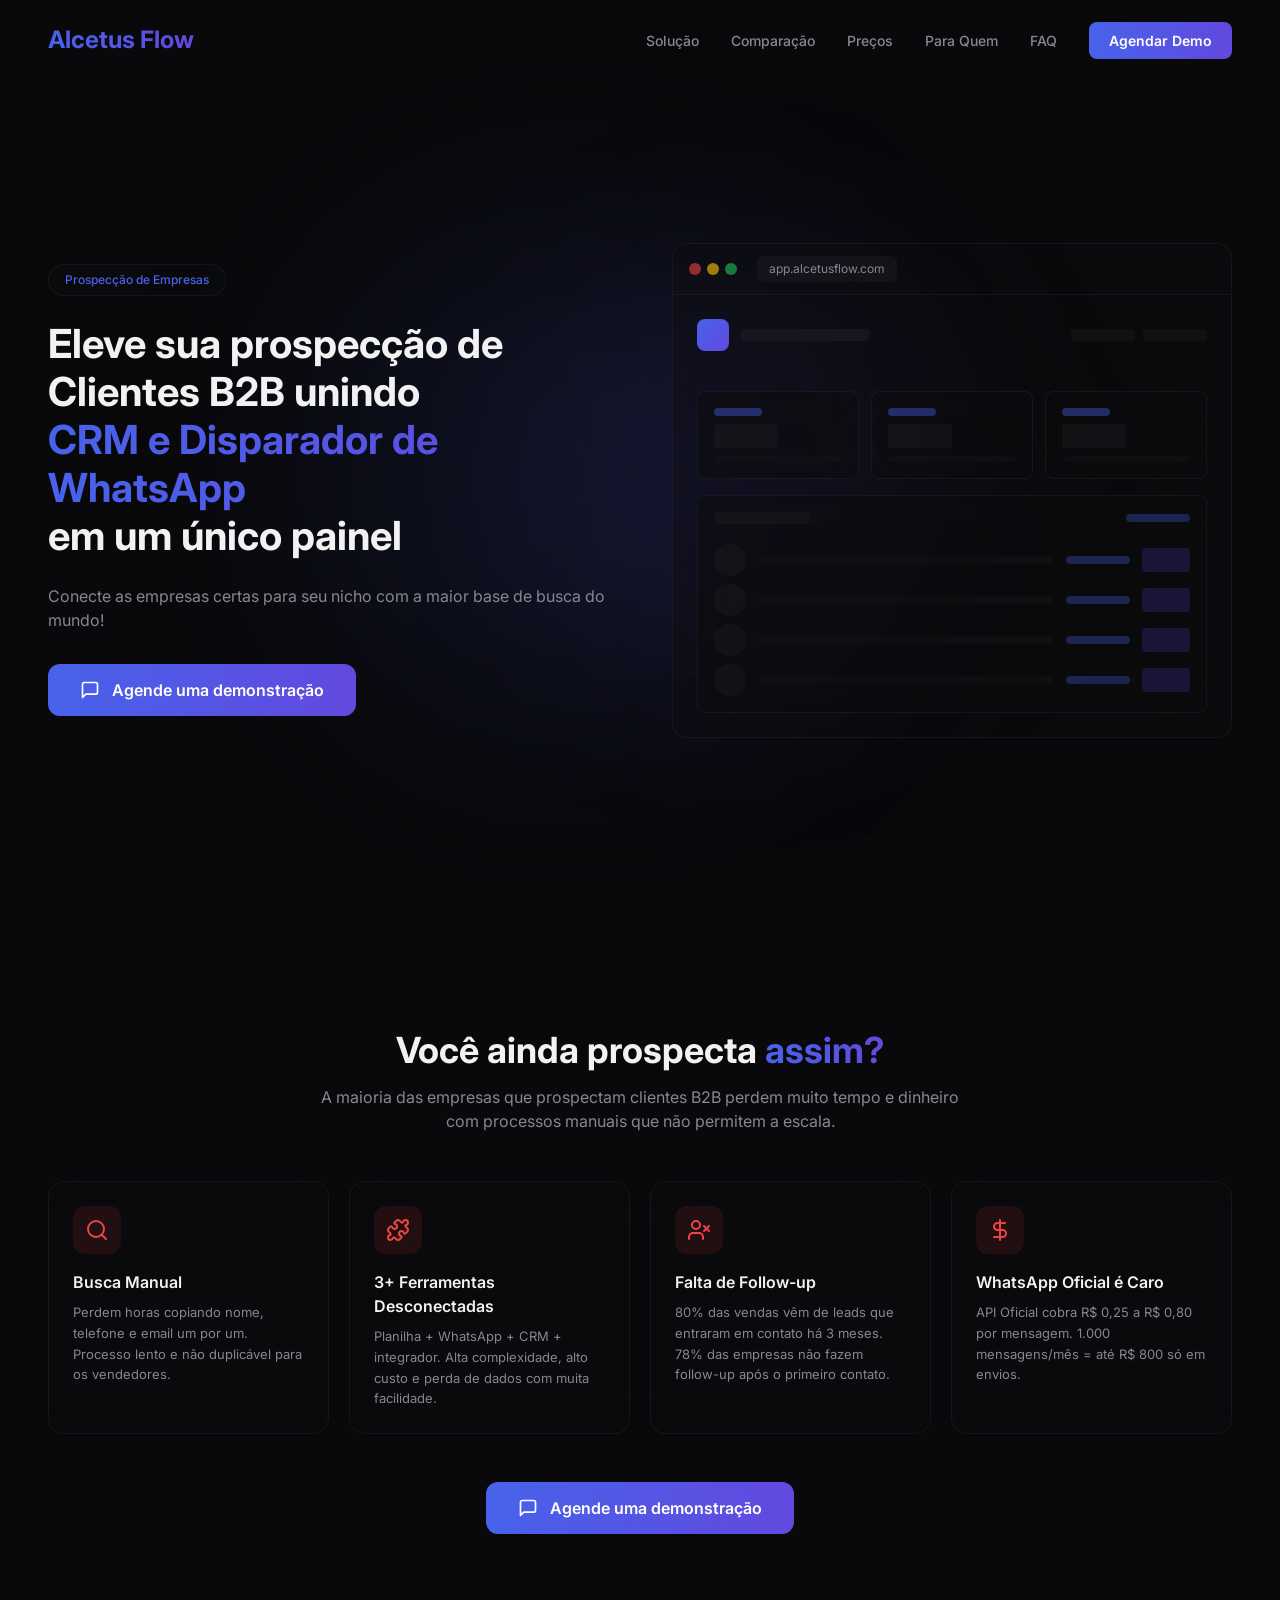
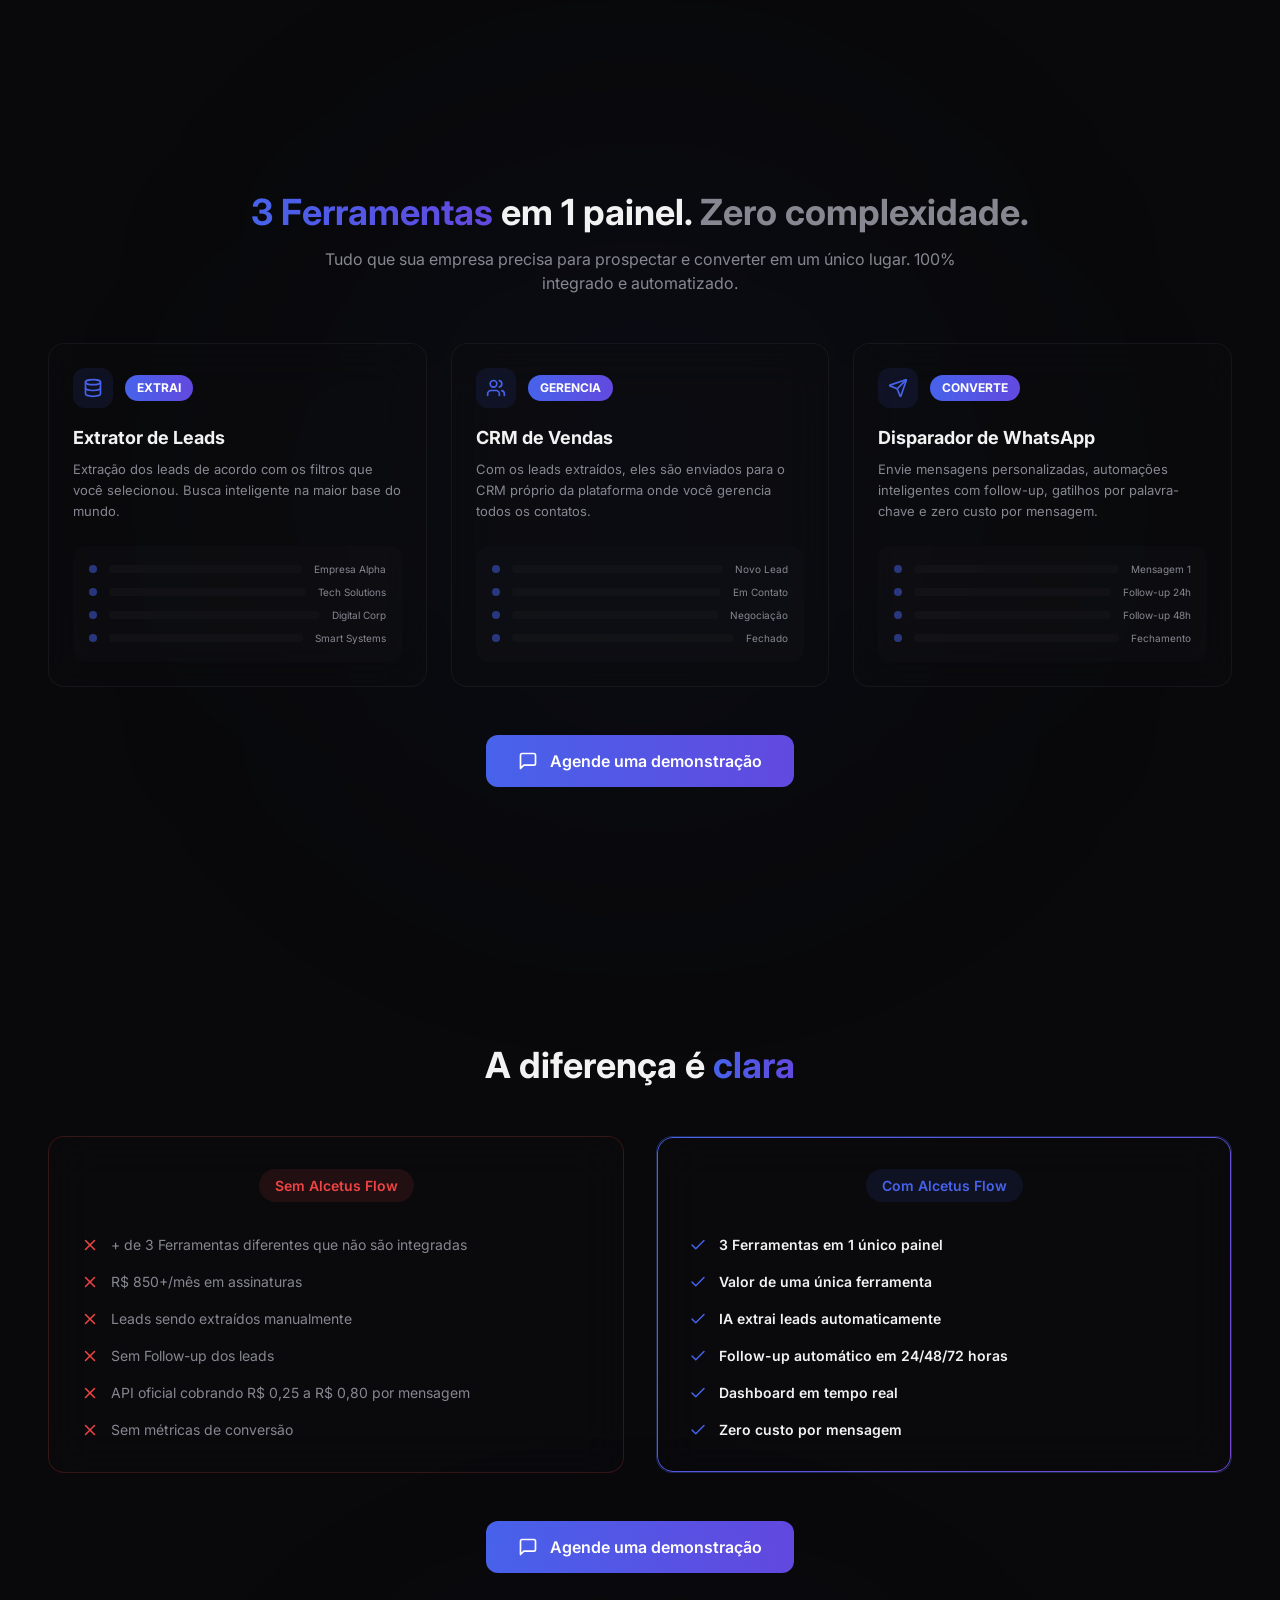
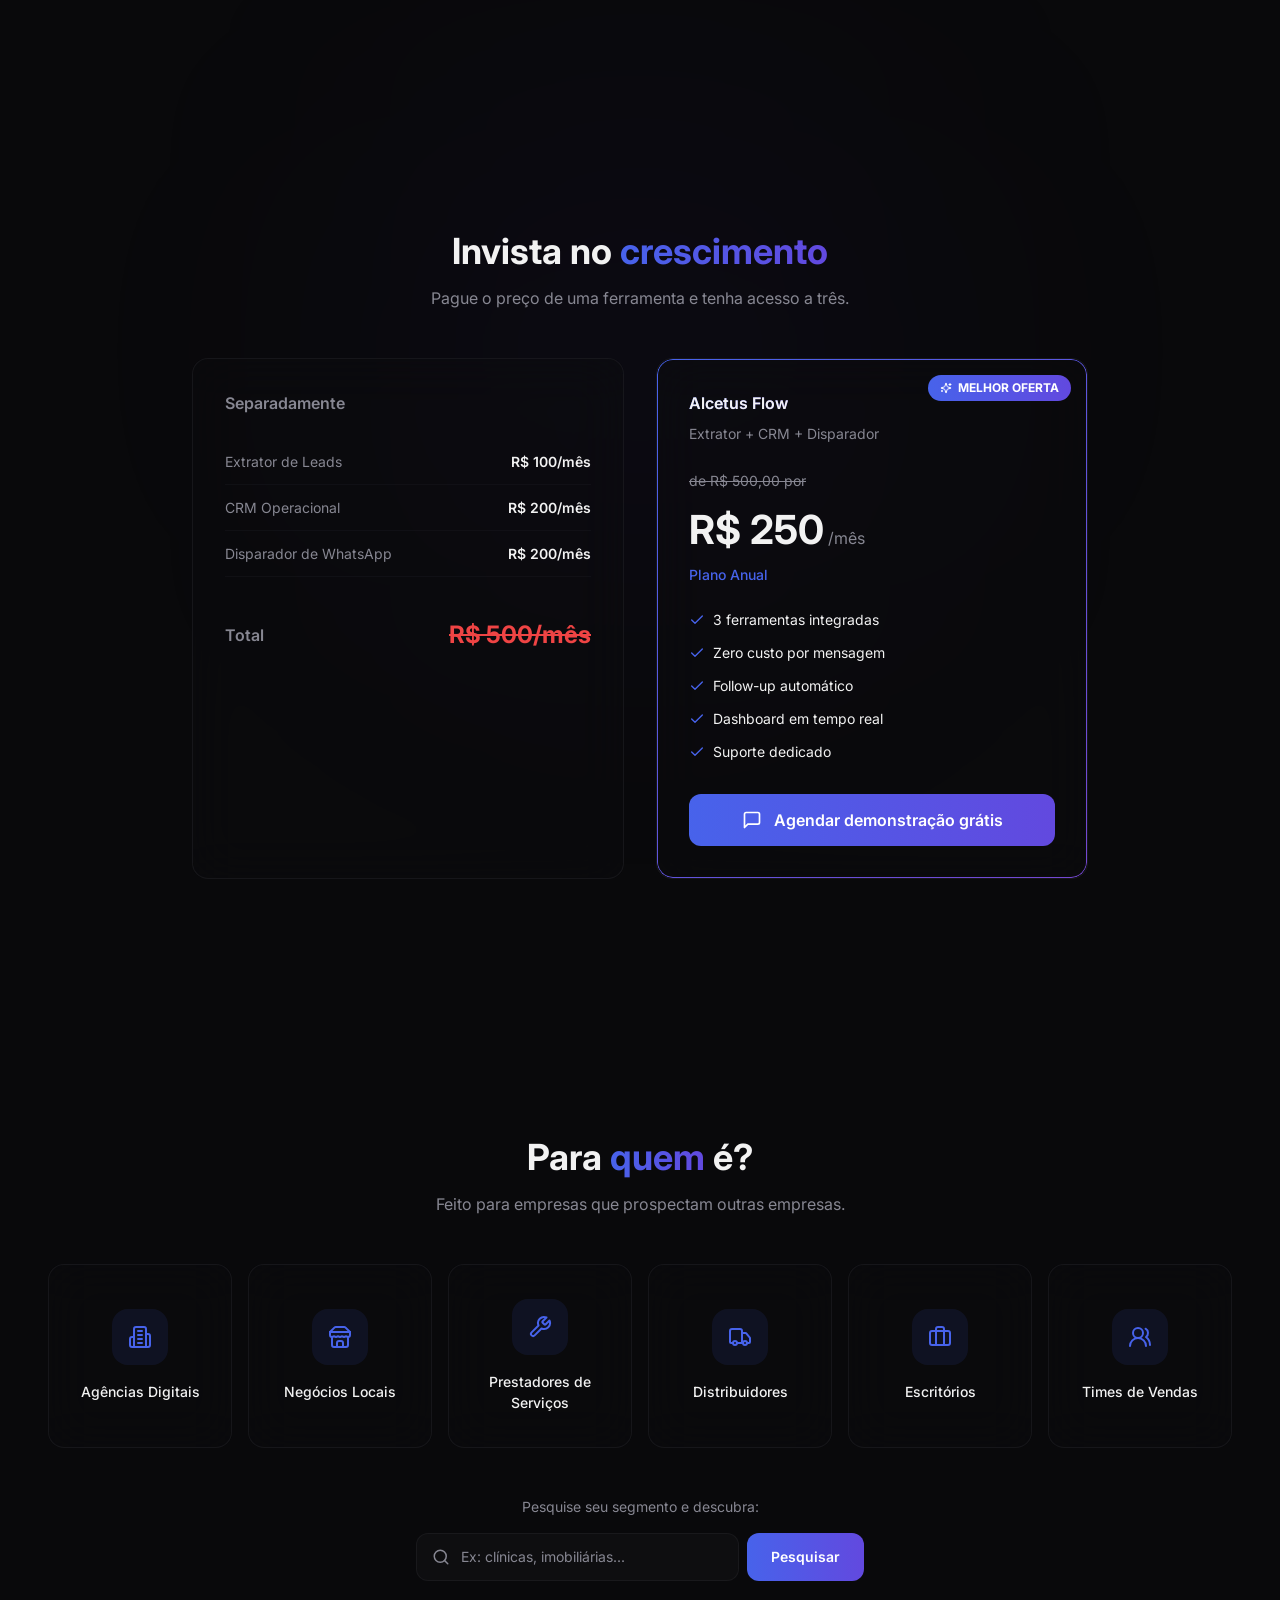
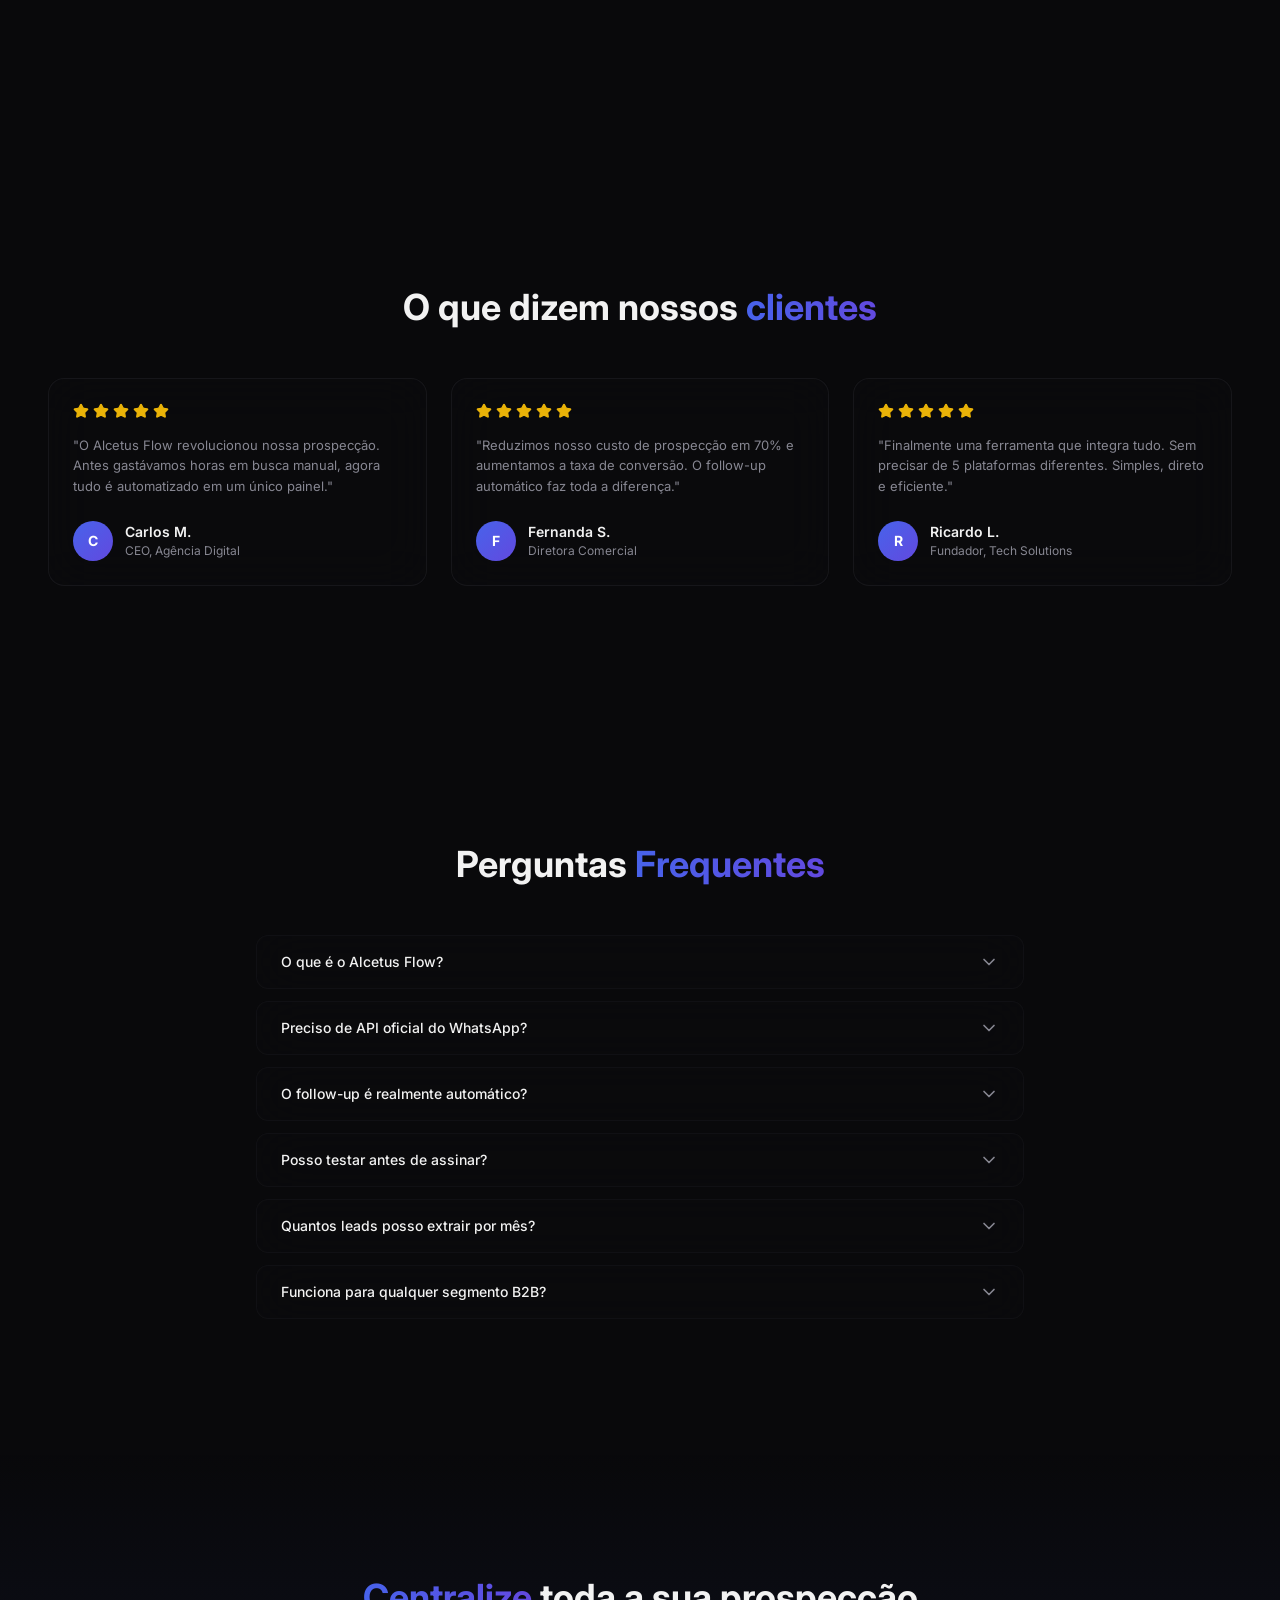
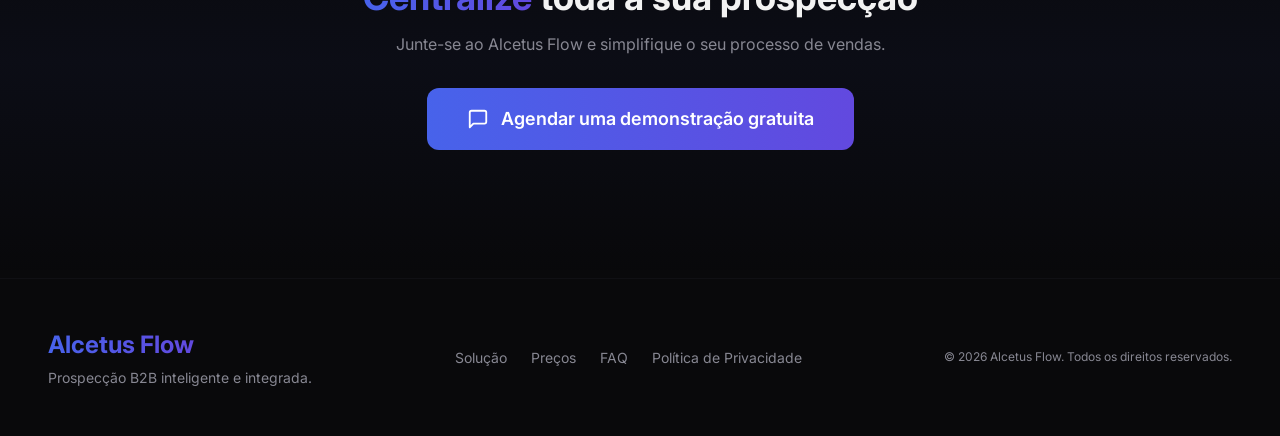
==== commit af9a2fad: "feat: add política de privacidade (LGPD) Adiciona página /politica-de-privacidade com 10 seções cobr" ====
--- a/index.html
+++ b/index.html
@@ -704,6 +704,7 @@
             <a href="#solucao" class="footer-link">Solução</a>
             <a href="#precos" class="footer-link">Preços</a>
             <a href="#faq" class="footer-link">FAQ</a>
+            <a href="./politica-de-privacidade.html" class="footer-link">Política de Privacidade</a>
           </div>
           <p class="muted tiny">© 2026 Alcetus Flow. Todos os direitos reservados.</p>
         </div>
